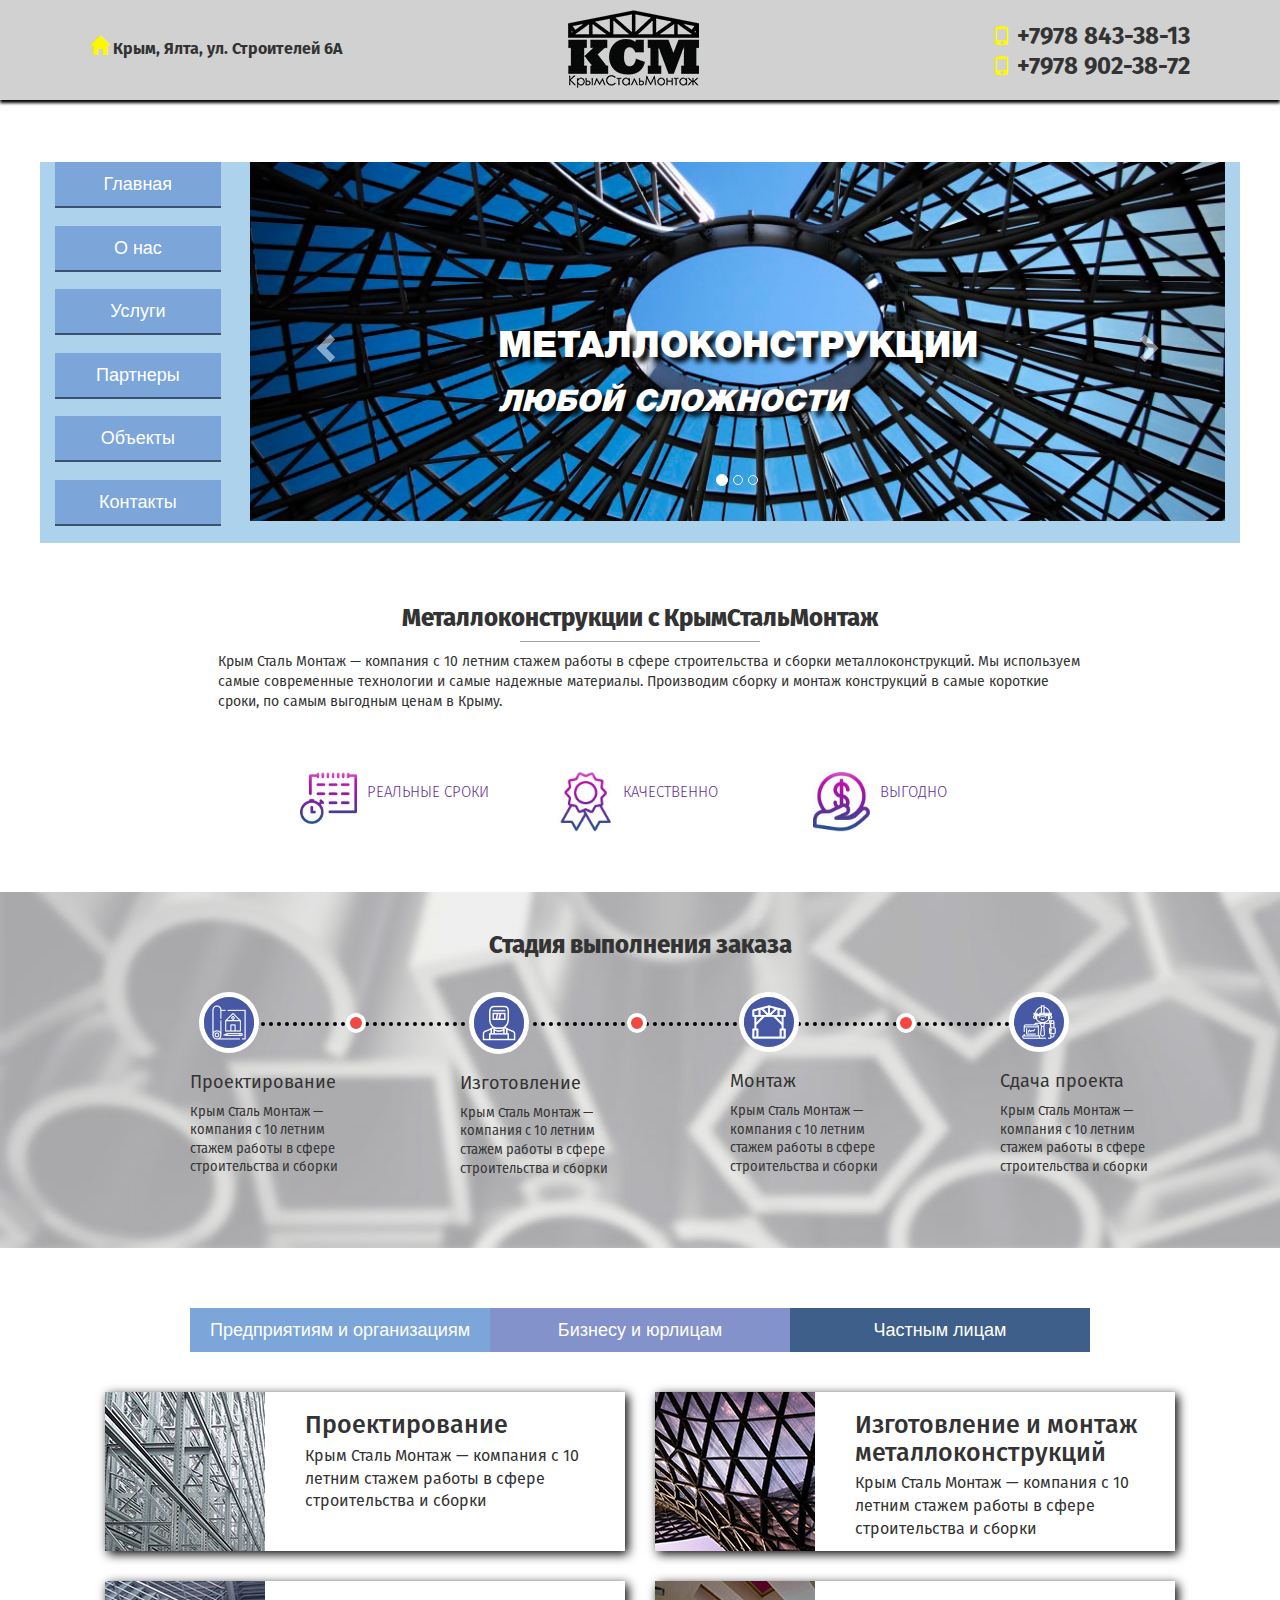
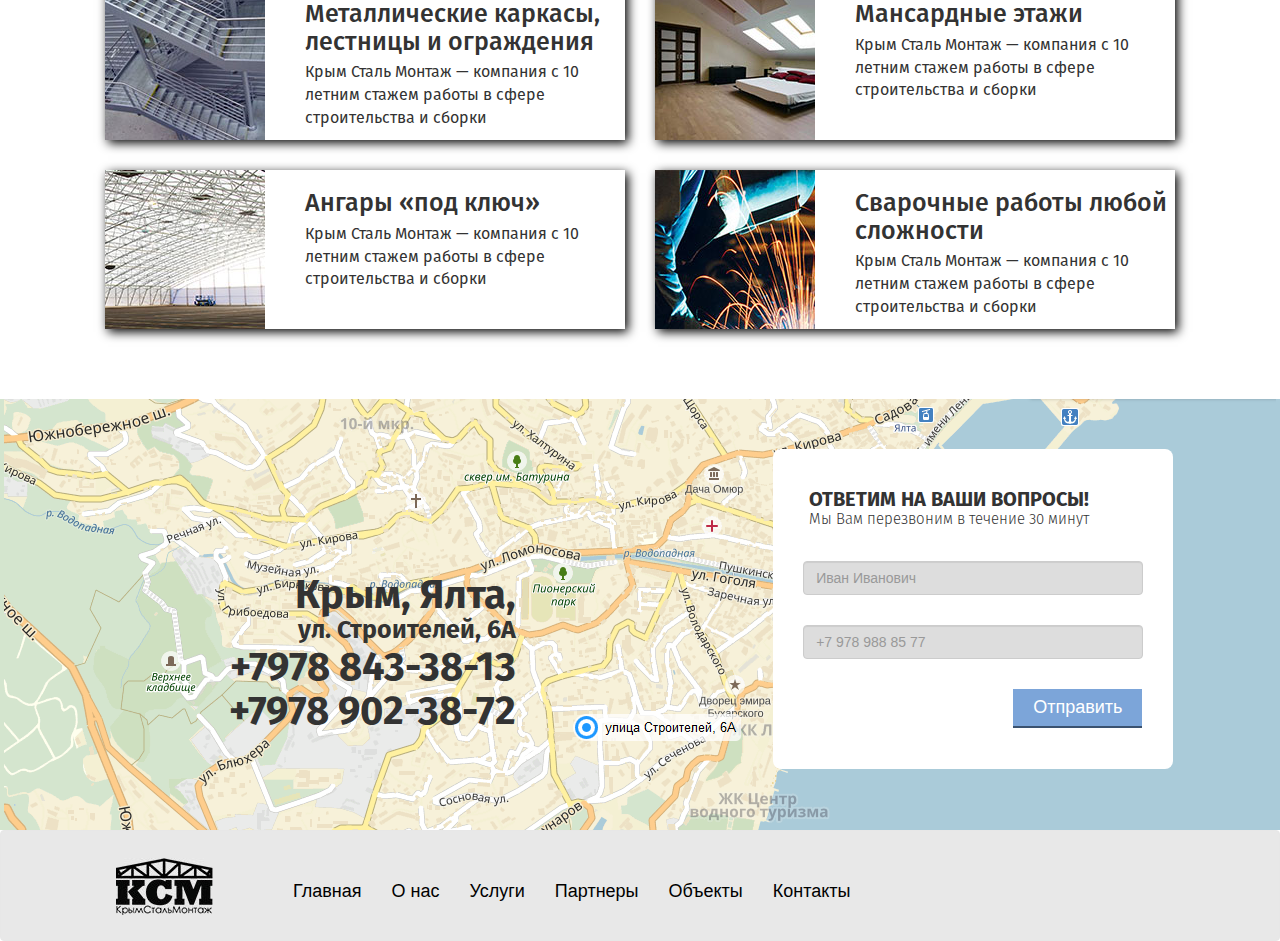
==== html/index.html @ b0d60394 "адаптировал все блоки до разрешения 500рх" ====
<!DOCTYPE html>
<html lang="en">
  <head>
    <meta charset="utf-8">
    <meta name="viewport" content="width=device-width">
    <meta http-equiv="X-UA-Compatible" content="IE=edge">
    <meta name="viewport" content="width=device-width, initial-scale=1">
    <!-- The above 3 meta tags *must* come first in the head; any other head content must come *after* these tags -->
    <title>Bootstrap 101 Template</title>

    <!-- Bootstrap -->
    <link href="css/bootstrap.min.css" rel="stylesheet">
    <link href="css/style.css" rel="stylesheet">

    <!-- HTML5 shim and Respond.js for IE8 support of HTML5 elements and media queries -->
    <!-- WARNING: Respond.js doesn't work if you view the page via file:// -->
    <!--[if lt IE 9]>
      <script src="https://oss.maxcdn.com/html5shiv/3.7.3/html5shiv.min.js"></script>
      <script src="https://oss.maxcdn.com/respond/1.4.2/respond.min.js"></script>
    <![endif]-->
  </head>
  <body>
    
     <header>
        <div class="header-left-hidden">
            <a href="#"><img src="img/header-logo.jpg" alt="logo"></a>
        </div>
        <div class="block header-left">
            <span class="glyphicon glyphicon-home"></span> Крым, Ялта, ул. Строителей 6А
        </div>
        <div class="block header-center">
            <a href="#"><img src="img/header-logo.jpg" alt="logo"></a>
        </div>
        <div class="block header-right">
            <span class="glyphicon glyphicon-phone"></span> +7978 843-38-13<br>
            <span class="glyphicon glyphicon-phone"></span> +7978 902-38-72
        </div>
        <div class="header-right-hidden">
            <span class="glyphicon glyphicon-home"></span> Крым, Ялта,<br>ул. Строителей 6А<br>
            <span class="glyphicon glyphicon-phone"></span> +7978 843-38-13<br>
            <span class="glyphicon glyphicon-phone"></span> +7978 902-38-72
        </div>       
     </header>
    
    <nav>
        <div class="container-fluid">
            <div class="row-fluid">
                <div class="col-xs-12 col-sm-12 col-md-2 col-lg-2 nav-left">
                    <ul>
                        <li><a href="#" class="btn btn-primary btn-lg active btn-block" role="button">Главная</a></li>
                        <li><a href="#" class="btn btn-primary btn-lg active btn-block" role="button">О нас</a></li>
                        <li><a href="#" class="btn btn-primary btn-lg active btn-block" role="button">Услуги</a></li>
                        <li><a href="#" class="btn btn-primary btn-lg active btn-block" role="button">Партнеры</a></li>
                        <li><a href="#" class="btn btn-primary btn-lg active btn-block" role="button">Объекты</a></li>
                        <li><a href="#" class="btn btn-primary btn-lg active btn-block" role="button">Контакты</a></li>
                    </ul>
                </div>
                <div class="col-xs-12 col-sm-12 col-md-10 col-lg-10 nav-right">
                    
<div id="testCarousel" class="carousel slide" data-ride="carousel">
	<!-- Индикаторы карусели -->
	<ol class="carousel-indicators">
		<!-- Перейти к слайду №0 с помощью соответствующего атрибута с индексом data-slide-to="0" -->
		<li data-target="#testCarousel" data-slide-to="0" class="active"></li>
		<!-- Перейти к слайду №1 с помощью соответствующего индекса data-slide-to="1" -->
		<li data-target="#testCarousel" data-slide-to="1"></li>
		<!-- Перейти к слайду №1 с помощью соответствующего индекса data-slide-to="2" -->
		<li data-target="#testCarousel" data-slide-to="2"></li>
	</ol>

	<!-- Слайды карусели -->
	<div class="carousel-inner">
		<!-- Слайд 1 -->
		<div class="item active">
			<img src="img/carousel-bootstrap-slide1.jpg" alt="...">
			<div class="carousel-caption">
				<h1>Металлоконструкции</h1>
				<h2>Любой сложности</h2>
			</div>
		</div>
		<!-- Слайд 2 -->
		<div class="item">
			<img src="img/carousel-bootstrap-slide2.jpg" alt="...">
			<div class="carousel-caption">
				<h1>Металлоконструкции</h1>
				<h2>Любой сложности</h2>
			</div>
		</div>
		<!-- Слайд 3 -->
		<div class="item">
			<img src="img/carousel-bootstrap-slide3.jpg" alt="...">
			<div class="carousel-caption">
				<h1>Металлоконструкции</h1>
				<h2>Любой сложности</h2>
			</div>
		</div>
	</div>

	<!-- Навигация карусели (следующий или предыдущий слайд) -->
	<!-- Кнопка, переход на предыдущий слайд с помощью атрибута data-slide="prev" -->
	<a class="left carousel-control" href="#testCarousel" role="button" data-slide="prev">
		<span class="glyphicon glyphicon-chevron-left"></span>
	</a>
	<!-- Кнопка, переход на следующий слайд с помощью атрибута data-slide="next" -->
	<a class="right carousel-control" href="#testCarousel" role="button" data-slide="next">
		<span class="glyphicon glyphicon-chevron-right"></span>
	</a>
</div>                    
                </div>
            </div>            
        </div>   
    </nav>
    <content-top>   
      <div class="container-fluid">
           <div class="row-fluid">
               <div class="col-xs-12 col-sm-12 col-md-12 col-lg-12 content-top-center">
                   <h3>Металлоконструкции с КрымСтальМонтаж</h3>
                   <div class="content-top-border"></div>
                   <p>Крым Сталь Монтаж  — компания с 10 летним стажем работы в сфере строительства и сборки металлоконструкций. Мы используем самые современные технологии и самые надежные материалы. Производим сборку и монтаж конструкций в самые короткие сроки, по самым выгодным ценам в Крыму.</p>                      
               </div>
           </div>
       </div>                      
    </content-top> 
    <content-center>
        <div class="container-fluid">
            <div class="row-fluid">
                <div class="col-xs-12 col-sm-4 col-md-4 col-lg-4 content-center-left imgs">
                    <img src="img/real.jpg" alt="реальные сроки">
                    <p>реальные сроки</p>
                </div>
                <div class="col-xs-12 col-sm-4 col-md-4 col-lg-4 content-center-center imgs">
                    <img src="img/kach.jpg" alt="качественно">
                    <p>качественно</p>
                </div>
                <div class="col-xs-12 col-sm-4 col-md-4 col-lg-4 content-center-right imgs">
                    <img src="img/vig.jpg" alt="выгодно">
                    <p>выгодно</p>
                </div>
            </div>
        </div>
    </content-center>    
    <content-bottom>
        <h3>Стадия выполнения заказа</h3> 
        <div class="ttt"><hr></div>
        <div class="round-red-1"></div>       
        <div class="round-red-2"></div>       
        <div class="round-red-3"></div>       
        <div class="container-fluid">
            <div class="row-fluid">
                <div class="col-xs-12 col-sm-3 col-md-3 col-lg-3 content-bottom-I btm-img">
                <img src="img/i.jpg" alt="i">
                <h4>Проектирование</h4>
                <p>Крым Сталь Монтаж  — компания с 10 летним стажем работы в сфере строительства и сборки </p>
                </div>
                <div class="col-xs-12 col-sm-3 col-md-3 col-lg-3 content-bottom-II btm-img">
                <img src="img/ii.jpg" alt="ii">
                <h4>Изготовление</h4>
                <p>Крым Сталь Монтаж  — компания с 10 летним стажем работы в сфере строительства и сборки </p>
                </div>
                <div class="col-xs-12 col-sm-3 col-md-3 col-lg-3 content-bottom-III btm-img">
                <img src="img/iii.jpg" alt="iii">
                <h4>Монтаж</h4>
                <p>Крым Сталь Монтаж  — компания с 10 летним стажем работы в сфере строительства и сборки </p>
                </div>
                <div class="col-xs-12 col-sm-3 col-md-3 col-lg-3 content-bottom-IV btm-img">
                <img src="img/iv.jpg" alt="iv">
                <h4>Сдача проекта</h4>
                <p>Крым Сталь Монтаж  — компания с 10 летним стажем работы в сфере строительства и сборки </p>
                </div>
            </div>
        </div>
    </content-bottom>   
    <footer-top>
        <div class="container-fluid">
            <div class="row-fluid">
                <div class="col-xs-12 col-sm-4 col-md-4 col-lg-4 footer-top-btn">
                   <a href="#" class="btn btn-primary btn-lg btn-block footer-top-i" role="button">Предприятиям и организациям</a>
                </div>
                <div class="col-xs-12 col-sm-4 col-md-4 col-lg-4 footer-top-btn">
                   <a href="#" class="btn btn-primary btn-lg btn-block footer-top-ii" role="button">Бизнесу и юрлицам</a>
                </div>
                <div class="col-xs-12 col-sm-4 col-md-4 col-lg-4 footer-top-btn">
                   <a href="#" class="btn btn-primary btn-lg btn-block footer-top-iii" role="button">Частным лицам</a>
                </div>
            </div>
        </div>        
    </footer-top>    
    <footer-center>
        <div class="container-fluid">
            <div class="row-fluid">
                <div class="col-xs-12 col-sm-12 col-md-6 col-lg-6 footer-center-right">
                    <div class="media">
                        <div class="media-left">
                            <a href="#">
                              <img class="media-object" src="img/media-1.jpg" alt="media-1">
                            </a>
                        </div>
                        <div class="media-body">
                            <h4 class="media-heading">Проектирование</h4>
                            <p>Крым Сталь Монтаж  — компания с 10 летним стажем работы в сфере строительства и сборки</p>
                        </div>
                   </div>
                    <div class="media">
                        <div class="media-left">
                            <a href="#">
                              <img class="media-object" src="img/media-2.jpg" alt="media-2">
                            </a>
                        </div>
                        <div class="media-body">
                            <h4 class="media-heading">Металлические каркасы, лестницы и ограждения</h4>
                            <p>Крым Сталь Монтаж  — компания с 10 летним стажем работы в сфере строительства и сборки </p>
                        </div>
                   </div>
                    <div class="media">
                        <div class="media-left">
                            <a href="#">
                              <img class="media-object" src="img/media-3.jpg" alt="media-3">
                            </a>
                        </div>
                        <div class="media-body">
                            <h4 class="media-heading">Ангары &laquo;под ключ&raquo;</h4>
                            <p>Крым Сталь Монтаж  — компания с 10 летним стажем работы в сфере строительства и сборки </p>
                        </div>
                   </div>                                      
                </div>                
                <div class="col-xs-12 col-sm-12 col-md-6 col-lg-6 footer-center-left">
                    <div class="media">
                        <div class="media-left">
                            <a href="#">
                              <img class="media-object" src="img/media-4.jpg" alt="media-4">
                            </a>
                        </div>
                        <div class="media-body">
                            <h4 class="media-heading">Изготовление и монтаж металлоконструкций</h4>
                            <p>Крым Сталь Монтаж  — компания с 10 летним стажем работы в сфере строительства и сборки </p>
                        </div>
                   </div>
                    <div class="media">
                        <div class="media-left">
                            <a href="#">
                              <img class="media-object" src="img/media-5.jpg" alt="media-5">
                            </a>
                        </div>
                        <div class="media-body">
                            <h4 class="media-heading">Мансардные этажи</h4>
                            <p>Крым Сталь Монтаж  — компания с 10 летним стажем работы в сфере строительства и сборки </p>
                        </div>
                   </div>
                    <div class="media">
                        <div class="media-left">
                            <a href="#">
                              <img class="media-object" src="img/media-6.jpg" alt="media-6">
                            </a>
                        </div>
                        <div class="media-body">
                            <h4 class="media-heading">Сварочные работы любой сложности</h4>
                            <p>Крым Сталь Монтаж  — компания с 10 летним стажем работы в сфере строительства и сборки </p>
                        </div>
                   </div>                                      
                </div> 
                </div>
            </div>
    </footer-center>  
    <footer-bottom>
        <div class="container-fluid">
            <div class="row-fluid">
                <div class="col-xs-12 col-sm-4 col-md-6 col-lg-6 footer-bottom-left">
                    <div class="contacts">
                        <h3>Крым, Ялта,</h3>
                        <h5>ул. Строителей, 6А</h5>
                        <h3>+7978 843-38-13</h3>
                        <h3>+7978 902-38-72</h3>
                    </div>
                </div>
                <div class="col-xs-12 col-sm-8 col-md-6 col-lg-6 footer-bottom-right">
                    <div class="mail">
                        <h4>Ответим на ваши вопросы!</h4>
                        <p>Мы Вам перезвоним в течение 30 минут</p>
                        <form>
                           <div class="form-group">
                               <input type="text" class="form-control" placeholder="Иван Иванович">
                           </div>
                           <div class="form-group">
                               <input type="tel" class="form-control" placeholder="+7 978 988 85 77">
                            </div>  
                            <button type="submit" class="btn btn-default">Отправить</button>
                        </form>
                    </div>
                </div>
            </div>
        </div>
    </footer-bottom> 
    <nav-bottom>     
        <nav class="navbar navbar-default">
  <div class="container-fluid">
    <!-- Brand and toggle get grouped for better mobile display -->
    <div class="navbar-header">
      <button type="button" class="navbar-toggle collapsed" data-toggle="collapse" data-target="#bs-example-navbar-collapse-1" aria-expanded="false">
        <span class="sr-only">Toggle navigation</span>
        <span class="icon-bar"></span>
        <span class="icon-bar"></span>
        <span class="icon-bar"></span>
      </button>
      <a class="navbar-brand" href="#"><img src="img/nav-logo-btm.jpg" alt="logo-bottom"></a>
    </div>
    <!-- Collect the nav links, forms, and other content for toggling -->
    <div class="collapse navbar-collapse" id="bs-example-navbar-collapse-1">
      <ul class="nav navbar-nav">
        <li><a href="#">Главная <span class="sr-only">(current)</span></a></li>
        <li><a href="#">О нас</a></li>
        <li><a href="#">Услуги</a></li>
        <li><a href="#">Партнеры</a></li>
        <li><a href="#">Объекты</a></li>
        <li><a href="#">Контакты</a></li>
      </ul>   
    </div><!-- /.navbar-collapse -->
  </div><!-- /.container-fluid -->
</nav>
        
        
        
    </nav-bottom>

    <!-- jQuery (necessary for Bootstrap's JavaScript plugins) -->
    <script src="https://ajax.googleapis.com/ajax/libs/jquery/1.12.4/jquery.min.js"></script>
    <!-- Include all compiled plugins (below), or include individual files as needed -->
    <script src="js/bootstrap.min.js"></script>
  </body>
</html>
---- html/css/style.css ----
@font-face {
    font-family: HelveticaNeue;
    src: url(../fonts/HelveticaNeue-Black.otf);
    font-weight: bold;
}

@font-face {
    font-family: HelveticaNeueCyr;
    src: url(../fonts/ofont.ru_HelveticaNeueCyr.ttf);
    font-weight: bold;
}

@font-face {
    font-family: FiraSans-Bold;
    src: url(../fonts/FiraSans-Bold.otf);
    font-weight: bold;
}

@font-face {
    font-family: ExtraBold;
    src: url(../fonts/FiraSans-ExtraBold.otf);
    font-weight: bold;
}

@font-face {
    font-family: Light;
    src: url(../fonts/FiraSans-Light.otf);
}

@font-face {
    font-family: Regular;
    src: url(../fonts/FiraSans-Regular.otf);
}

@font-face {
    font-family: FiraSans-Medium;
    src: url(../fonts/FiraSans-Medium.otf);
    font-weight: bold;
}

/*** header ***/
.header-left-hidden,
.header-right-hidden{
	display: none;
}

img{
	max-width: 100%;
	height: auto;
}

header{
    background: #d1d1d1;
    box-shadow: 0 3px 3px #000; 
    height: 100px;
    max-width: 1372px;
    min-width: 320px;
    margin: 0 auto;
}

.block{
    float:left;
    width:33%;    
}

.header-center{
	text-align:center;
}

.header-center img{
    margin-top: 10px;
}

.glyphicon-home:before {
    content: "\e021";
}

.glyphicon-phone:before {
    content: "\e145";   
}

.glyphicon-home:before,
.glyphicon-phone:before{
	font-size: 19px;
    color: #fdf701;
}

header-right {
    margin-top: 25px;
}

.header-left,
.header-right{
    font-family: FiraSans-Bold;
}

.header-left{
    font-size: 16px;
    padding-top: 35px;
    padding-left: 7%;
}

.header-right{
    font-size: 24px;
    margin-bottom: 0;
    line-height: 27px;
    text-align: right;
    padding-right: 6%;
    padding-top:20px;
}
/*** header ***/

/*** nav ***/
nav{
	background:#add2ec;
}

nav, content-top, content-center{
    max-width: 1200px;
    margin: 62px auto 0;
    display: block;
}

.nav-left{
    padding: 0;
}

.nav-left ul{
    list-style: none;
    padding: 0;   
}

.nav-left li{
    margin-bottom: 10%;
    width: 85%;
}

a.btn.btn-primary.btn-lg.active.btn-block {
    border-radius: 0;
    background: #7ca5d9;
    border: none;
    box-shadow: 0 2px 0px #3a5270;
}

a.btn.btn-primary.btn-lg.active.btn-block:hover {
    border-radius: 0;
    background: #4b84cc;
    text-shadow: 0px 3px 3px black;   
}

.col-lg-10.nav-right {
    padding: 0;
}

.nav-right h1, .nav-right h2{
    font-family: HelveticaNeueCyr;
    text-transform: uppercase;
    text-shadow: 5px 5px 5px black;  
}

.nav-right h2{
    font-style: italic;
    text-align:left;
    margin-left:9%;
}

.carousel-caption{
    top: 35%;
}
/*** nav ***/

/*** content-top ***/
.content-top-center h3{
   font-family: ExtraBold; 
   text-align: center;
   margin-top:0;
}

.content-top-center p{
   font-family: Regular; 
   text-align: left;
   margin:0 auto;
   padding-left:13%;
   padding-right:11%;
}

.content-top-border{
    border-bottom: 1px solid #a2a2a2;
    margin: 10px 450px;
}
/*** content-top ***/

/*** content-center ***/


.imgs img{
    float: left;
    margin-left:30px;
    margin-right:10px;
    width:25%;
}

.imgs p{
    font-family: Light;
    float: initial;
    text-transform: uppercase;
    color: #5f3296;
    font-size: 15px;
    margin-top:10px;
}

content-center{
    max-width: 800px;
    margin: 60px auto 0;
    display: block;
}
/*** content-center ***/

/*** content-bottom ***/
content-bottom{
    background-image:url(../img/cont-bg.jpg);
    max-width: 1372px;
    margin: 60px auto;
    display: block;
    position: relative; 
}

hr{
	padding: 0;
	border: none;
}
	
.ttt{
	position: absolute;
	top: 130px;
	width: 66%;
	margin-left:16%;
	border-top:4px dotted #000;
}

.round-red-1,
.round-red-2,
.round-red-3{
    background:#f24841;
    width: 20px;
    height: 20px;
    display: inline-block;
    border: 4px solid #fff;
    border-radius: 50%;
    position: absolute;
    top: 121px; 
}

.round-red-1{
    left: 27%;  
}

.round-red-2{
    left: 49%;  
}

.round-red-3{
    left: 70%;  
}

content-bottom .container-fluid{
    padding: 24px 100px 0;
}

content-bottom h3{
   font-family: ExtraBold; 
   text-align: center;
   padding-top: 40px;
}

.btm-img img {
    border: 5px solid #fff;
    border-radius: 50%;
    width:25%;
    margin-left:35%;
}

.btm-img h4{
    font-family: Regular;
    padding-left: 75px;
    padding-top: 10px;
}

.btm-img p{
    font-family: Regular;
    font-size:13px;
    padding-left: 75px;
    padding-bottom:60px;
}
/*** content-bottom ***/

/*** footer-top ***/
footer-top{
    max-width: 930px;
    margin: 50px auto 0;
    display: block;
}

.footer-top-btn{
    padding: 0;
}

.footer-top-btn a{
    font-size: 18px;
    border: none;
}

a.btn.btn-primary.btn-lg.btn-block.footer-top-i{
    background: #7ca5d9;
    border-radius: 0;
}

a.btn.btn-primary.btn-lg.btn-block.footer-top-ii{
    background: #8392cb;
    border-radius: 0;
}

a.btn.btn-primary.btn-lg.btn-block.footer-top-iii{
    background: #3e5f89;
    border-radius: 0;
}
/*** footer-top ***/

/*** footer-center ***/
footer-center{
    max-width: 1130px;
    margin: 40px auto 0;
    display: block;
}

.media{
    box-shadow: 3px 3px 10px #000;
    margin-bottom:30px;
}

.media img{
    max-width: none;
}

h4.media-heading {
    font-family: FiraSans-Medium;
    font-size:25px;
    margin-top:20px;
    margin-left:30px;
}

.media-body p{
    font-family: Regular;
    font-size:16px;
    margin-left:30px;
}
/*** footer-center ***/

/*** footer-bottom ***/
footer-bottom{
    max-width: 1372px;
    margin: 40px auto 0;
    background-image: url(../img/ialta.png);
    background-repeat: no-repeat;
    display: block;
    
    border-left:4px solid #d4e5ce;
    border-right:4px solid #aacbd9;
}

.footer-bottom-left{
    padding-top: 14%;
    padding-right:10%;
}

.footer-bottom-left h3,
.footer-bottom-left h5{
    font-family: FiraSans-Bold; 
    margin:0;
    text-align:right;
}

.footer-bottom-left h3{
    font-size:40px;
}

.footer-bottom-left h5{
    font-size:25px;
}

.mail{
    background: #fff;
    width: 400px;
    height: 320px;
    border-radius: 8px;
    margin-top:50px;
    margin-left:20%;
    margin-bottom:61px;
}

.mail h4{
    font-family: FiraSans-Bold;
    text-transform: uppercase;
    font-size:20px;
    padding-top:40px;
    padding-left: 36px;
    margin: 0;
    line-height:20px;
}

.mail p{
    font-family: Light;
    font-size:15px;
    padding-left: 36px;
}

form{
    padding-left: 30px;
}

.form-group{
    margin-top:30px;
    width:340px;
}

.form-control{
    background:#ddd;
}   

button.btn.btn-default{
    background:#7ca5d9;
    color:#fff;
    margin-top:15px;
    border-radius: 0;
    font-size: 18px;
    box-shadow: 0 2px 0px #3a5270;
    border: none;
    padding-left:20px;
    padding-right:20px;
    margin-left:210px;
}

button.btn.btn-default:hover{
    font-size: 18px;
    background: #4b84cc;
    text-shadow: 0px 3px 3px black; 
    color:#fff;
}
/*** footer-bottom ***/

/*** nav-bottom ***/
nav.navbar.navbar-default{
    max-width: 1372px;
    background: #e8e8e8;
    margin: 0 auto;
    display: block;
    height: 111px;   
}

.navbar-brand>img {
    display: block;
    margin-top: 12px;
    margin-left:100px;
}

ul.nav.navbar-nav a{
    color:#000;
    font-size: 18px;
}

ul.nav.navbar-nav a:hover{
    color:#337ab7;
    font-size: 18px;
}

.nav.navbar-nav{
    margin-top:35px;
    margin-left:50px;
}
/*** footer-bottom ***/

/* Large Devices, Wide Screens */
@media only screen and ( min-width: 992px) and (max-width:1200px){

.header-left{
    padding-left: 0;
}

.header-right{
    padding-right: 0;
}

.nav-left li{
    margin-bottom: 8%;
    width: 85%;
}

.content-top-center p{
   padding-left:5%;
   padding-right:5%;
}

.content-top-border{
    margin: 10px 275px;
}

content-bottom .container-fluid{
    padding: 24px 25px 0;
}

.btm-img img {
    margin-left:30%;
}

.btm-img h4{
    padding-left: 45px;
}

.btm-img p{
    padding-left: 45px;
}
	
.ttt{
	top: 125px;
	width: 67%;
	margin-left:15%;
}

.round-red-1,
.round-red-2,
.round-red-3{
    top: 116px; 
}

.round-red-1{
    left: 24%;  
}

.round-red-2{
    left: 47%;  
}

.round-red-3{
    left: 71%;  
}

.mail{
    margin-left:30px;
}

h4.media-heading {
    margin-left:10px;
}

.media-body p{
    margin-left:10px;
}

footer-bottom{
	border:0 none;
}
   
.footer-bottom-left{
    padding-top: 16%;
    padding-right:4%;
}

}
/* Medium Devices, Desktops */
@media only screen and (min-width: 768px) and (max-width: 991px) {

.header-left {
    padding-left: 0;
}

.header-right {
    padding-right: 0;
}
	
.nav-left li{
	display:inline-block;
    margin-bottom: 3%;
    margin-left:1%;
    margin-right:1%;
    width: 14%;
}

.nav-left li a{
	padding:8px;
}

.nav-left ul{
    margin: 0 auto;
}

.content-top-center p{
   padding-left:2%;
   padding-right:2%;
}

.content-top-border{
    margin: 10px 150px;
}

.imgs p{
    font-size: 14px;
    margin-top:12px;
}

content-bottom .container-fluid{
    padding: 24px 5px 0;
}

.btm-img img {
    width:33%;
    margin-left:30%;
}

.btm-img h4{
    padding-left: 10px;
}

.btm-img p{
    padding-left: 10px;
}
	
.ttt{
	top: 125px;
	width: 68%;
	margin-left:15%;
}

.round-red-1,
.round-red-2,
.round-red-3{
    top: 116px; 
}

.round-red-1{
    left: 23%;  
}

.round-red-2{
    left: 48%;  
}

.round-red-3{
    left: 73%;  
}

.footer-top-btn a{
	font-size:15px;
}

footer-bottom{
	border:0 none;
}

.footer-bottom-left{
    padding:150px 0 0;
}

.footer-bottom-left h3{
    font-size:25px;
}

.footer-bottom-left h5{
    font-size:20px;
}

.mail{
    margin-left:30px;
}

.navbar-brand>img {
    margin-left:0px;
}

.container-fluid>.navbar-collapse{
    margin-right: none;
}

ul.nav.navbar-nav li a{
    font-size: 16px;
}

}
/* Small Devices, Tablets */
@media only screen and (max-width: 767px) {

.block{
	display:none
}

.header-left-hidden,
.header-right-hidden{
	display: inline-block;
	font-family: FiraSans-Bold;
	vertical-align:middle;
	margin-top:5px;
	width:49%;
}

.header-left-hidden,
.header-right-hidden,
.glyphicon-home:before,
.glyphicon-phone:before{
	font-size: 16px;
}

.header-left-hidden{
	padding-left:5px;
}

.header-right-hidden{
	text-align:right;
}

nav,
content-top,
content-center,
content-bottom,
footer-top{
	margin-top:5%;
}

.nav-left li{
    margin-bottom: 3%;
    width: 70%;
    margin-left:15%;
    margin-right:15%;
}

.nav-right h1{
    font-size: 25px;
}

.nav-right h2{
    font-size: 20px;
    margin-top:0;
    margin-left:18%;
}

.carousel-caption{
    top: 20%;
}

.content-top-center p{
	padding:0;
}

.imgs img{
	width:40px;
	vertical-align:middle;
	margin-left:30%;
}

.imgs p{
	vertical-align:middle;
}

content-bottom{
	margin-bottom:0;

}

content-bottom h3{
	padding-top:5%;
	font-size:21px;
}

content-bottom .container-fluid{
    padding: 0 10px ;
    
}

.ttt,
.round-red-1,
.round-red-2,
.round-red-3{
    display: none; 
}

.btm-img img{
	margin-left:0;
	width:60px;
	margin-top:20px;
}

.btm-img h4{
	padding-left:11px;
	font-size: 20px;
}

.btm-img img,
.btm-img h4{
	display:inline;
}

.btm-img p {
    font-size: 15px;
    padding-bottom: 10px;
    margin-top:-20px;
}

h4.media-heading {
    font-size: 22px;
}

footer-bottom{
	border:0 none;
}

.footer-bottom-left{
	padding:0;
}

.footer-bottom-left h3,
.footer-bottom-left h5{
    font-size:25px;
    text-align:center;
}

.mail{
	margin:0 auto 24px;
	height:300px;
}

button.navbar-toggle.collapsed{
	margin-top: 35px;
	margin-right: 35px;
}

.navbar-brand>img {
    margin-left:0px;
}
	
}

/* Extra small Devices, Phones */
@media only screen and (max-width: 499px) {

.nav-right h1,
.nav-right h2{
    display:none;
}
	
}


.content-center-left,
.content-center-center,
.content-center-right,
.content-bottom-I,
.content-bottom-II,
.content-bottom-III,
.content-bottom-IV,
.content-top-center,
.nav-left,
.nav-right,
.footer-center-right,
.footer-center-left,
.footer-bottom-right,
.footer-bottom-left,
.media,
.block{
   /* outline: 1px solid #5461fa;   */
}
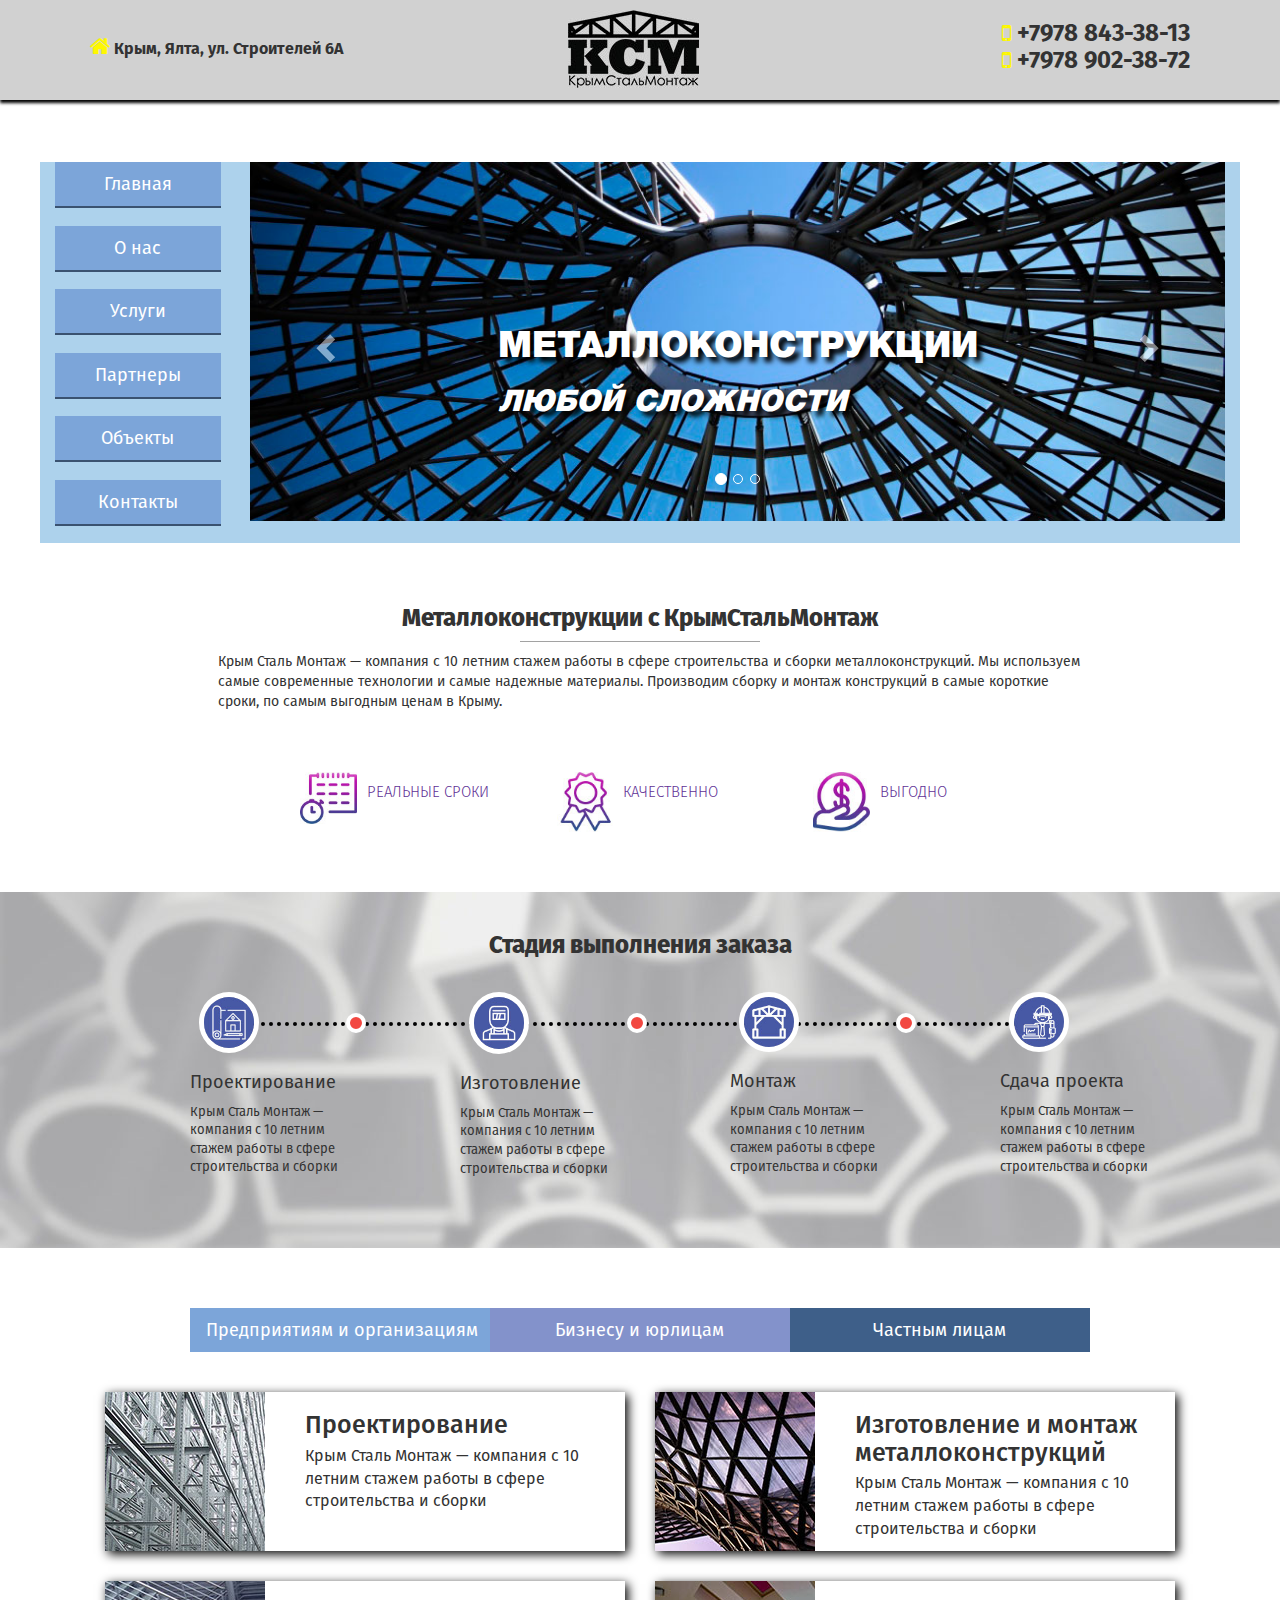
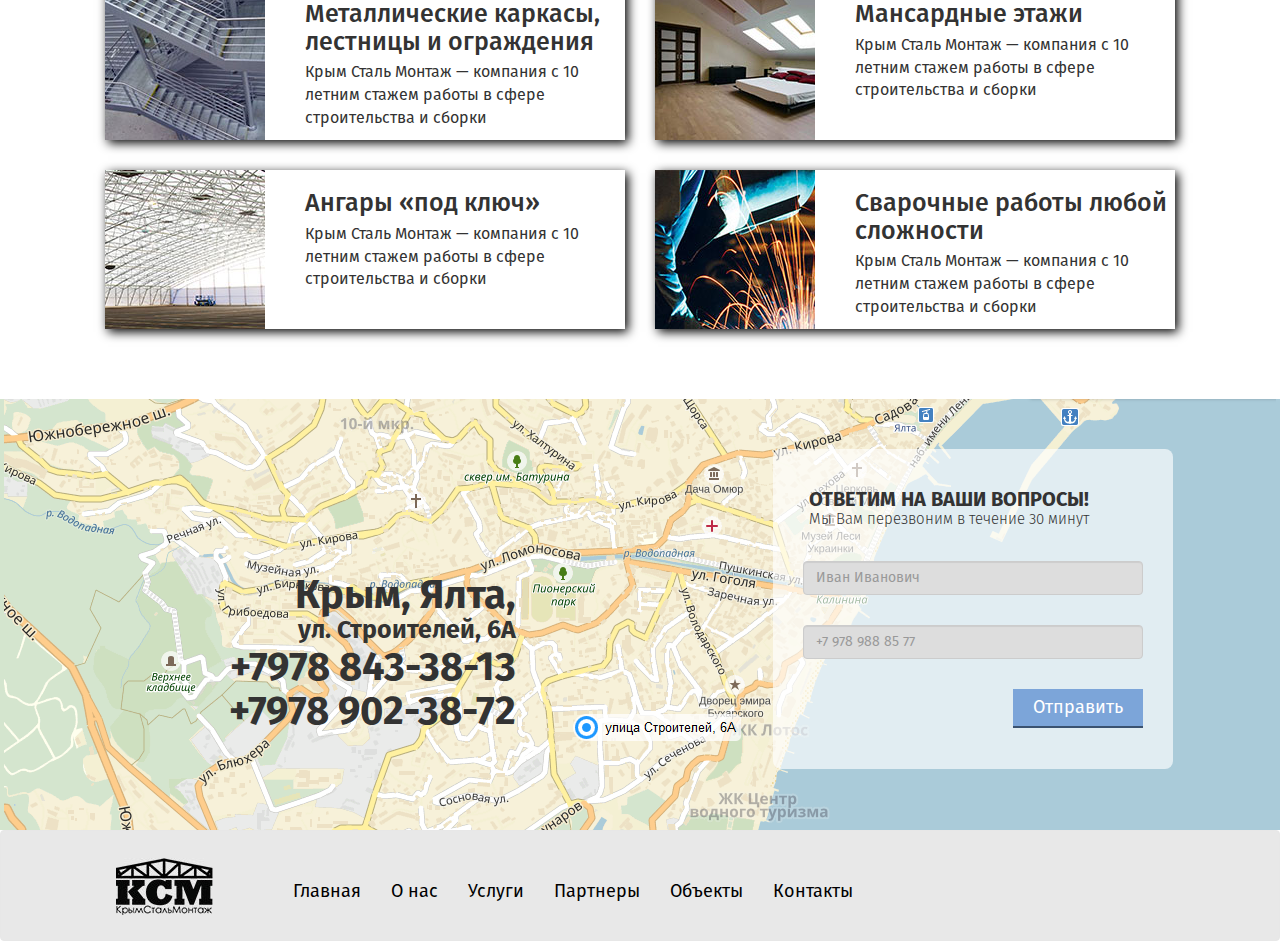
==== commit 8bcb06e9: "Добавил шрифты не из bootstrap, а из макета дизайнера, заменил и исправил font-face" ====
--- a/html/index.html
+++ b/html/index.html
@@ -10,6 +10,7 @@
 
     <!-- Bootstrap -->
     <link href="css/bootstrap.min.css" rel="stylesheet">
+    <link rel="stylesheet" href="./css/font-awesome.min.css">
     <link href="css/style.css" rel="stylesheet">
 
     <!-- HTML5 shim and Respond.js for IE8 support of HTML5 elements and media queries -->
@@ -26,19 +27,19 @@
             <a href="#"><img src="img/header-logo.jpg" alt="logo"></a>
         </div>
         <div class="block header-left">
-            <span class="glyphicon glyphicon-home"></span> Крым, Ялта, ул. Строителей 6А
+            <i class="fa fa-home" aria-hidden="true"></i> Крым, Ялта, ул. Строителей 6А
         </div>
         <div class="block header-center">
             <a href="#"><img src="img/header-logo.jpg" alt="logo"></a>
         </div>
         <div class="block header-right">
-            <span class="glyphicon glyphicon-phone"></span> +7978 843-38-13<br>
-            <span class="glyphicon glyphicon-phone"></span> +7978 902-38-72
+            <i class="fa fa-mobile" aria-hidden="true"></i> +7978 843-38-13<br>
+            <i class="fa fa-mobile" aria-hidden="true"></i> +7978 902-38-72
         </div>
         <div class="header-right-hidden">
-            <span class="glyphicon glyphicon-home"></span> Крым, Ялта,<br>ул. Строителей 6А<br>
-            <span class="glyphicon glyphicon-phone"></span> +7978 843-38-13<br>
-            <span class="glyphicon glyphicon-phone"></span> +7978 902-38-72
+            <i class="fa fa-home" aria-hidden="true"></i> Крым, Ялта,<br>ул. Строителей 6А<br>
+            <i class="fa fa-mobile" aria-hidden="true"></i> +7978 843-38-13<br>
+            <i class="fa fa-mobile" aria-hidden="true"></i> +7978 902-38-72
         </div>       
      </header>
     
--- a/html/css/style.css
+++ b/html/css/style.css
@@ -1,7 +1,31 @@
 @font-face {
-    font-family: HelveticaNeue;
-    src: url(../fonts/HelveticaNeue-Black.otf);
-    font-weight: bold;
+    font-family: FiraSans;
+    src: url(../fonts/FiraSans-Light.otf);
+    font-weight: 200;
+}
+
+@font-face {
+    font-family: FiraSans;
+    src: url(../fonts/FiraSans-Regular.otf);
+    font-weight: 400;
+}
+
+@font-face {
+    font-family: FiraSans;
+    src: url(../fonts/FiraSans-Medium.otf);
+    font-weight: 500;
+}
+
+@font-face {
+    font-family: FiraSans;
+    src: url(../fonts/FiraSans-Bold.otf);
+    font-weight: 700;
+}
+
+@font-face {
+    font-family: FiraSans;
+    src: url(../fonts/FiraSans-ExtraBold.otf);
+    font-weight: 800;
 }
 
 @font-face {
@@ -10,32 +34,8 @@
     font-weight: bold;
 }
 
-@font-face {
-    font-family: FiraSans-Bold;
-    src: url(../fonts/FiraSans-Bold.otf);
-    font-weight: bold;
-}
-
-@font-face {
-    font-family: ExtraBold;
-    src: url(../fonts/FiraSans-ExtraBold.otf);
-    font-weight: bold;
-}
-
-@font-face {
-    font-family: Light;
-    src: url(../fonts/FiraSans-Light.otf);
-}
-
-@font-face {
-    font-family: Regular;
-    src: url(../fonts/FiraSans-Regular.otf);
-}
-
-@font-face {
-    font-family: FiraSans-Medium;
-    src: url(../fonts/FiraSans-Medium.otf);
-    font-weight: bold;
+body{
+	font-family: FiraSans;
 }
 
 /*** header ***/
@@ -71,6 +71,8 @@
     margin-top: 10px;
 }
 
+/*
+
 .glyphicon-home:before {
     content: "\e021";
 }
@@ -79,19 +81,17 @@
     content: "\e145";   
 }
 
-.glyphicon-home:before,
-.glyphicon-phone:before{
-	font-size: 19px;
+*/
+
+.fa-home,
+.fa-mobile{
+	font-size: 22px;
     color: #fdf701;
-}
-
-header-right {
-    margin-top: 25px;
 }
 
 .header-left,
 .header-right{
-    font-family: FiraSans-Bold;
+    font-weight: 700;
 }
 
 .header-left{
@@ -102,7 +102,6 @@
 
 .header-right{
     font-size: 24px;
-    margin-bottom: 0;
     line-height: 27px;
     text-align: right;
     padding-right: 6%;
@@ -121,13 +120,13 @@
     display: block;
 }
 
-.nav-left{
+.nav-left,
+.nav-left ul{
     padding: 0;
 }
 
 .nav-left ul{
-    list-style: none;
-    padding: 0;   
+    list-style: none;  
 }
 
 .nav-left li{
@@ -140,26 +139,26 @@
     background: #7ca5d9;
     border: none;
     box-shadow: 0 2px 0px #3a5270;
+    transition: all .5s;
 }
 
 a.btn.btn-primary.btn-lg.active.btn-block:hover {
-    border-radius: 0;
     background: #4b84cc;
     text-shadow: 0px 3px 3px black;   
 }
 
 .col-lg-10.nav-right {
+    font-family: HelveticaNeueCyr;
     padding: 0;
 }
 
 .nav-right h1, .nav-right h2{
-    font-family: HelveticaNeueCyr;
     text-transform: uppercase;
     text-shadow: 5px 5px 5px black;  
 }
 
 .nav-right h2{
-    font-style: italic;
+    font-style:italic;
     text-align:left;
     margin-left:9%;
 }
@@ -171,13 +170,13 @@
 
 /*** content-top ***/
 .content-top-center h3{
-   font-family: ExtraBold; 
+   font-weight: 800;
    text-align: center;
    margin-top:0;
 }
 
 .content-top-center p{
-   font-family: Regular; 
+   font-weight: 400; 
    text-align: left;
    margin:0 auto;
    padding-left:13%;
@@ -191,7 +190,6 @@
 /*** content-top ***/
 
 /*** content-center ***/
-
 
 .imgs img{
     float: left;
@@ -201,8 +199,7 @@
 }
 
 .imgs p{
-    font-family: Light;
-    float: initial;
+    font-weight: 200;
     text-transform: uppercase;
     color: #5f3296;
     font-size: 15px;
@@ -212,7 +209,7 @@
 content-center{
     max-width: 800px;
     margin: 60px auto 0;
-    display: block;
+  /*  display: block; */
 }
 /*** content-center ***/
 
@@ -226,7 +223,7 @@
 }
 
 hr{
-	padding: 0;
+/*	padding: 0;  */
 	border: none;
 }
 	
@@ -244,7 +241,7 @@
     background:#f24841;
     width: 20px;
     height: 20px;
-    display: inline-block;
+ /*   display: inline-block;  */
     border: 4px solid #fff;
     border-radius: 50%;
     position: absolute;
@@ -268,7 +265,8 @@
 }
 
 content-bottom h3{
-   font-family: ExtraBold; 
+   font-family: FiraSans;
+   font-weight: 800; 
    text-align: center;
    padding-top: 40px;
 }
@@ -281,13 +279,15 @@
 }
 
 .btm-img h4{
-    font-family: Regular;
+    font-family: FiraSans;
+    font-weight: 400;
     padding-left: 75px;
     padding-top: 10px;
 }
 
 .btm-img p{
-    font-family: Regular;
+    font-family: FiraSans;
+    font-weight: 400;
     font-size:13px;
     padding-left: 75px;
     padding-bottom:60px;
@@ -343,14 +343,16 @@
 }
 
 h4.media-heading {
-    font-family: FiraSans-Medium;
+    font-family: FiraSans;
+    font-weight: 500;
     font-size:25px;
     margin-top:20px;
     margin-left:30px;
 }
 
 .media-body p{
-    font-family: Regular;
+    font-family: FiraSans;
+    font-weight: 400;
     font-size:16px;
     margin-left:30px;
 }
@@ -375,7 +377,8 @@
 
 .footer-bottom-left h3,
 .footer-bottom-left h5{
-    font-family: FiraSans-Bold; 
+    font-family: FiraSans;
+    font-weight: 700; 
     margin:0;
     text-align:right;
 }
@@ -389,7 +392,7 @@
 }
 
 .mail{
-    background: #fff;
+    background: rgba(255, 255, 255, 0.65);
     width: 400px;
     height: 320px;
     border-radius: 8px;
@@ -399,7 +402,8 @@
 }
 
 .mail h4{
-    font-family: FiraSans-Bold;
+    font-family: FiraSans;
+    font-weight: 700; 
     text-transform: uppercase;
     font-size:20px;
     padding-top:40px;
@@ -409,7 +413,8 @@
 }
 
 .mail p{
-    font-family: Light;
+    font-family: FiraSans;
+    font-weight: 200; 
     font-size:15px;
     padding-left: 36px;
 }
@@ -693,19 +698,23 @@
 }
 
 .header-left-hidden,
-.header-right-hidden{
-	display: inline-block;
-	font-family: FiraSans-Bold;
+.header-right-hidden{	
+	font-family: FiraSans;
+    font-weight: 700; 
+    display: inline-block;
 	vertical-align:middle;
 	margin-top:5px;
 	width:49%;
 }
 
 .header-left-hidden,
-.header-right-hidden,
-.glyphicon-home:before,
-.glyphicon-phone:before{
+.header-right-hidden{
 	font-size: 16px;
+}
+
+.fa-home,
+.fa-mobile{
+	font-size: 20px;
 }
 
 .header-left-hidden{
@@ -720,7 +729,9 @@
 content-top,
 content-center,
 content-bottom,
-footer-top{
+footer-top,
+footer-center,
+footer-bottom{
 	margin-top:5%;
 }
 
@@ -826,13 +837,32 @@
 	height:300px;
 }
 
-button.navbar-toggle.collapsed{
-	margin-top: 35px;
+button.navbar-toggle{
+	margin-top: 25px;
 	margin-right: 35px;
 }
 
 .navbar-brand>img {
     margin-left:0px;
+    margin-top: 0;
+}
+
+nav.navbar.navbar-default{
+    height: 90px;   
+}
+
+ul.nav.navbar-nav{
+	margin-left:-15px;
+	margin-top:20px;
+}
+
+ul.nav.navbar-nav a{
+	transition: all .5s;
+}
+
+
+ul.nav.navbar-nav a:hover{
+    background:#E8E8E8;
 }
 	
 }
@@ -843,6 +873,63 @@
 .nav-right h1,
 .nav-right h2{
     display:none;
+}
+
+img.media-object{
+	height:50%;
+}
+
+h4.media-heading,
+.media-body p{
+    margin-left:1%;
+}
+
+h4.media-heading{
+    font-size:16px; 
+}
+
+.media-body p{
+    font-size:14px; 
+}
+
+.footer-bottom-right{
+	padding:0;
+}
+
+.mail{
+    width: 290px;
+    height: 260px;
+    margin:30px auto 33px;
+}
+
+.mail h4{
+    font-size:18px;
+    padding-top:20px;
+}
+
+.mail p{
+    font-size:14px;
+}
+
+.mail h4,
+.mail p,
+form{
+    padding-left: 20px;
+}
+
+.form-group{
+    margin-top:20px;
+    width:250px;
+}
+
+button.btn.btn-default{
+    margin-top:8px;
+    margin-left:0;
+}
+
+button.btn.btn-default,
+button.btn.btn-default:hover{
+    font-size: 16px;
 }
 	
 }
@@ -863,6 +950,7 @@
 .footer-bottom-right,
 .footer-bottom-left,
 .media,
-.block{
-   /* outline: 1px solid #5461fa;   */
+.block,
+.navbar-brand>img{
+  /*  outline: 1px solid #5461fa;  */
 }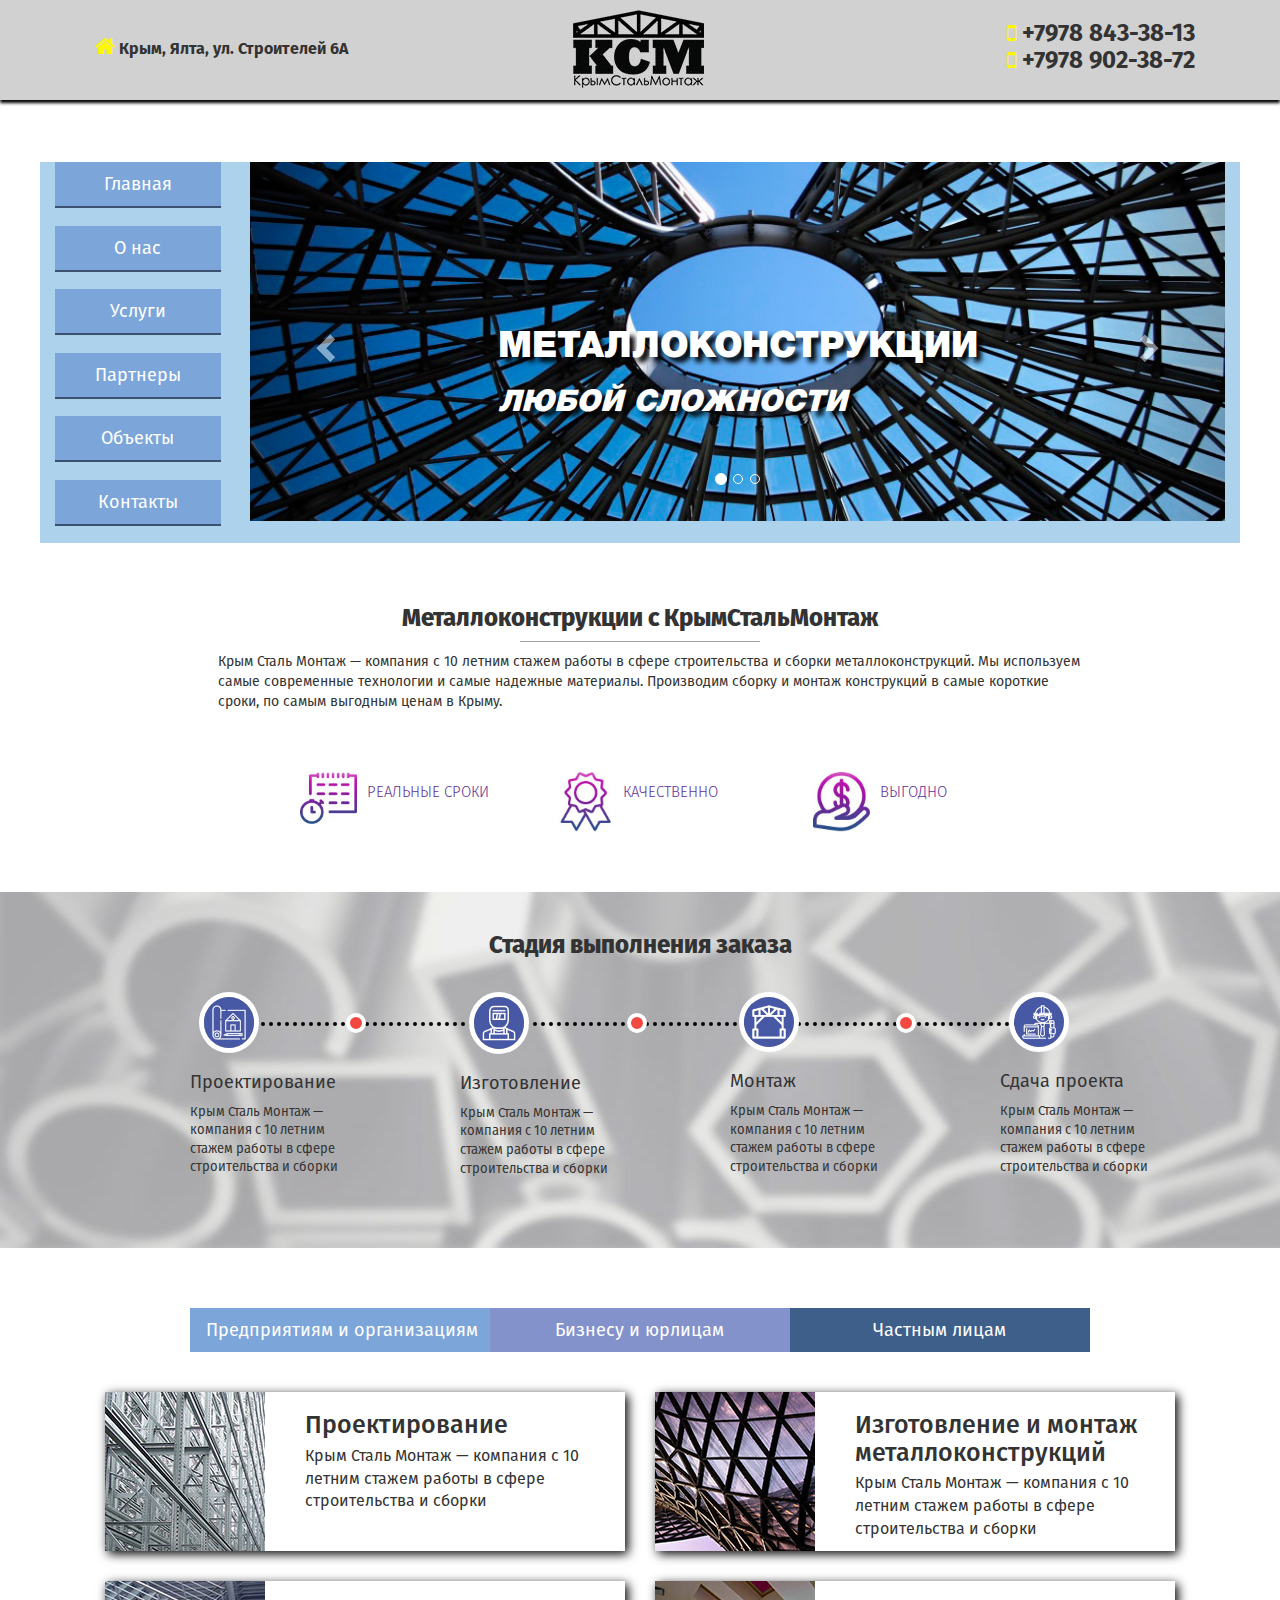
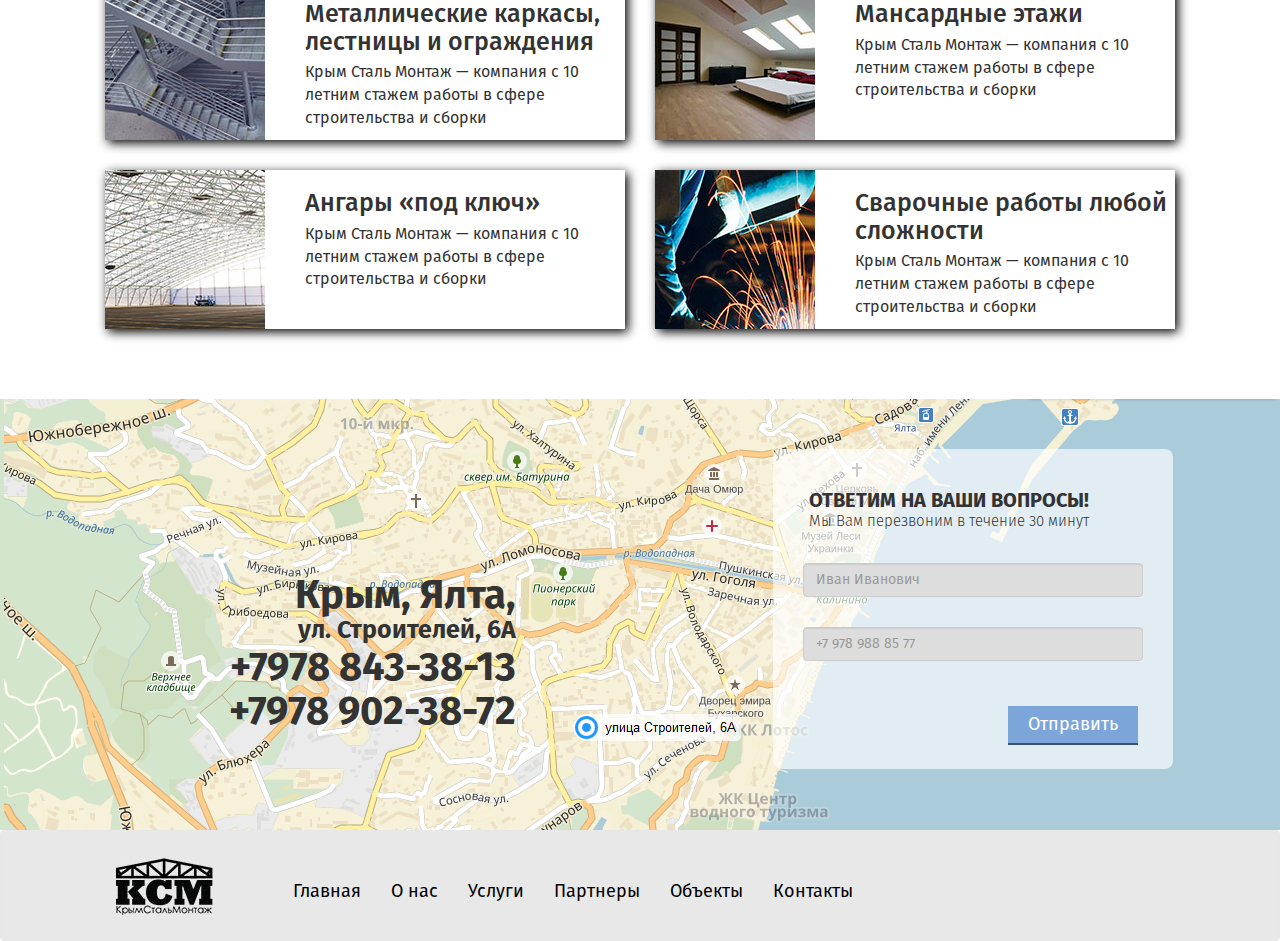
==== commit 2f94c351: "Переименовал файлы" ====
--- a/html/index.html
+++ b/html/index.html
@@ -6,7 +6,7 @@
     <meta http-equiv="X-UA-Compatible" content="IE=edge">
     <meta name="viewport" content="width=device-width, initial-scale=1">
     <!-- The above 3 meta tags *must* come first in the head; any other head content must come *after* these tags -->
-    <title>Bootstrap 101 Template</title>
+    <title>index</title>
 
     <!-- Bootstrap -->
     <link href="css/bootstrap.min.css" rel="stylesheet">
--- a/html/css/style.css
+++ b/html/css/style.css
@@ -18,6 +18,12 @@
 
 @font-face {
     font-family: FiraSans;
+    src: url(../fonts/FiraSans-SemiBold.otf);
+    font-weight: 600;
+}
+
+@font-face {
+    font-family: FiraSans;
     src: url(../fonts/FiraSans-Bold.otf);
     font-weight: 700;
 }
@@ -37,6 +43,8 @@
 body{
 	font-family: FiraSans;
 }
+
+/********************************************  FIRST PAGE  ****************************************************/
 
 /*** header ***/
 .header-left-hidden,
@@ -71,18 +79,6 @@
     margin-top: 10px;
 }
 
-/*
-
-.glyphicon-home:before {
-    content: "\e021";
-}
-
-.glyphicon-phone:before {
-    content: "\e145";   
-}
-
-*/
-
 .fa-home,
 .fa-mobile{
 	font-size: 22px;
@@ -98,6 +94,7 @@
     font-size: 16px;
     padding-top: 35px;
     padding-left: 7%;
+    margin-left:5px;
 }
 
 .header-right{
@@ -209,7 +206,6 @@
 content-center{
     max-width: 800px;
     margin: 60px auto 0;
-  /*  display: block; */
 }
 /*** content-center ***/
 
@@ -223,7 +219,6 @@
 }
 
 hr{
-/*	padding: 0;  */
 	border: none;
 }
 	
@@ -241,7 +236,6 @@
     background:#f24841;
     width: 20px;
     height: 20px;
- /*   display: inline-block;  */
     border: 4px solid #fff;
     border-radius: 50%;
     position: absolute;
@@ -265,7 +259,6 @@
 }
 
 content-bottom h3{
-   font-family: FiraSans;
    font-weight: 800; 
    text-align: center;
    padding-top: 40px;
@@ -278,18 +271,18 @@
     margin-left:35%;
 }
 
+.btm-img h4,
+.btm-img p{
+	font-weight: 400;
+    padding-left: 75px;
+}
+
 .btm-img h4{
-    font-family: FiraSans;
-    font-weight: 400;
-    padding-left: 75px;
     padding-top: 10px;
 }
 
 .btm-img p{
-    font-family: FiraSans;
-    font-weight: 400;
     font-size:13px;
-    padding-left: 75px;
     padding-bottom:60px;
 }
 /*** content-bottom ***/
@@ -306,23 +299,25 @@
 }
 
 .footer-top-btn a{
-    font-size: 18px;
     border: none;
+}
+
+a.btn.btn-primary.btn-lg.btn-block.footer-top-i,
+a.btn.btn-primary.btn-lg.btn-block.footer-top-ii,
+a.btn.btn-primary.btn-lg.btn-block.footer-top-iii{
+    border-radius: 0;	
 }
 
 a.btn.btn-primary.btn-lg.btn-block.footer-top-i{
     background: #7ca5d9;
-    border-radius: 0;
 }
 
 a.btn.btn-primary.btn-lg.btn-block.footer-top-ii{
     background: #8392cb;
-    border-radius: 0;
 }
 
 a.btn.btn-primary.btn-lg.btn-block.footer-top-iii{
     background: #3e5f89;
-    border-radius: 0;
 }
 /*** footer-top ***/
 
@@ -342,19 +337,20 @@
     max-width: none;
 }
 
+h4.media-heading,
+.media-body p{
+    margin-left:30px;	
+}
+
 h4.media-heading {
-    font-family: FiraSans;
     font-weight: 500;
     font-size:25px;
     margin-top:20px;
-    margin-left:30px;
 }
 
 .media-body p{
-    font-family: FiraSans;
     font-weight: 400;
     font-size:16px;
-    margin-left:30px;
 }
 /*** footer-center ***/
 
@@ -364,8 +360,7 @@
     margin: 40px auto 0;
     background-image: url(../img/ialta.png);
     background-repeat: no-repeat;
-    display: block;
-    
+    display: block;    
     border-left:4px solid #d4e5ce;
     border-right:4px solid #aacbd9;
 }
@@ -377,7 +372,6 @@
 
 .footer-bottom-left h3,
 .footer-bottom-left h5{
-    font-family: FiraSans;
     font-weight: 700; 
     margin:0;
     text-align:right;
@@ -396,27 +390,25 @@
     width: 400px;
     height: 320px;
     border-radius: 8px;
-    margin-top:50px;
-    margin-left:20%;
-    margin-bottom:61px;
+    margin: 50px 0 61px 20%;
+}
+
+.mail h4,
+.mail p{
+    padding-left: 36px;	
 }
 
 .mail h4{
-    font-family: FiraSans;
     font-weight: 700; 
     text-transform: uppercase;
     font-size:20px;
     padding-top:40px;
-    padding-left: 36px;
     margin: 0;
-    line-height:20px;
 }
 
 .mail p{
-    font-family: FiraSans;
     font-weight: 200; 
     font-size:15px;
-    padding-left: 36px;
 }
 
 form{
@@ -446,24 +438,22 @@
 }
 
 button.btn.btn-default:hover{
-    font-size: 18px;
     background: #4b84cc;
     text-shadow: 0px 3px 3px black; 
-    color:#fff;
+    color:#fff; 
 }
 /*** footer-bottom ***/
 
 /*** nav-bottom ***/
+
 nav.navbar.navbar-default{
     max-width: 1372px;
     background: #e8e8e8;
     margin: 0 auto;
-    display: block;
     height: 111px;   
 }
 
 .navbar-brand>img {
-    display: block;
     margin-top: 12px;
     margin-left:100px;
 }
@@ -475,7 +465,6 @@
 
 ul.nav.navbar-nav a:hover{
     color:#337ab7;
-    font-size: 18px;
 }
 
 .nav.navbar-nav{
@@ -517,10 +506,7 @@
     margin-left:30%;
 }
 
-.btm-img h4{
-    padding-left: 45px;
-}
-
+.btm-img h4,
 .btm-img p{
     padding-left: 45px;
 }
@@ -553,10 +539,7 @@
     margin-left:30px;
 }
 
-h4.media-heading {
-    margin-left:10px;
-}
-
+h4.media-heading,
 .media-body p{
     margin-left:10px;
 }
@@ -569,7 +552,6 @@
     padding-top: 16%;
     padding-right:4%;
 }
-
 }
 /* Medium Devices, Desktops */
 @media only screen and (min-width: 768px) and (max-width: 991px) {
@@ -584,9 +566,7 @@
 	
 .nav-left li{
 	display:inline-block;
-    margin-bottom: 3%;
-    margin-left:1%;
-    margin-right:1%;
+    margin:0 1% 3%;
     width: 14%;
 }
 
@@ -621,10 +601,7 @@
     margin-left:30%;
 }
 
-.btm-img h4{
-    padding-left: 10px;
-}
-
+.btm-img h4,
 .btm-img p{
     padding-left: 10px;
 }
@@ -658,7 +635,7 @@
 }
 
 footer-bottom{
-	border:0 none;
+	border:0 none;  
 }
 
 .footer-bottom-left{
@@ -681,14 +658,9 @@
     margin-left:0px;
 }
 
-.container-fluid>.navbar-collapse{
-    margin-right: none;
-}
-
 ul.nav.navbar-nav li a{
     font-size: 16px;
 }
-
 }
 /* Small Devices, Tablets */
 @media only screen and (max-width: 767px) {
@@ -699,7 +671,6 @@
 
 .header-left-hidden,
 .header-right-hidden{	
-	font-family: FiraSans;
     font-weight: 700; 
     display: inline-block;
 	vertical-align:middle;
@@ -736,10 +707,8 @@
 }
 
 .nav-left li{
-    margin-bottom: 3%;
     width: 70%;
-    margin-left:15%;
-    margin-right:15%;
+    margin: 0 15% 3%; 
 }
 
 .nav-right h1{
@@ -762,27 +731,15 @@
 
 .imgs img{
 	width:40px;
-	vertical-align:middle;
 	margin-left:30%;
 }
 
-.imgs p{
-	vertical-align:middle;
-}
-
-content-bottom{
-	margin-bottom:0;
-
-}
-
 content-bottom h3{
-	padding-top:5%;
 	font-size:21px;
 }
 
 content-bottom .container-fluid{
-    padding: 0 10px ;
-    
+    padding: 0 10px;    
 }
 
 .ttt,
@@ -843,8 +800,7 @@
 }
 
 .navbar-brand>img {
-    margin-left:0px;
-    margin-top: 0;
+    margin:0;
 }
 
 nav.navbar.navbar-default{
@@ -860,13 +816,10 @@
 	transition: all .5s;
 }
 
-
 ul.nav.navbar-nav a:hover{
     background:#E8E8E8;
-}
-	
-}
-
+}	
+}
 /* Extra small Devices, Phones */
 @media only screen and (max-width: 499px) {
 
@@ -930,27 +883,759 @@
 button.btn.btn-default,
 button.btn.btn-default:hover{
     font-size: 16px;
-}
-	
-}
-
-
-.content-center-left,
-.content-center-center,
-.content-center-right,
-.content-bottom-I,
-.content-bottom-II,
-.content-bottom-III,
-.content-bottom-IV,
-.content-top-center,
-.nav-left,
-.nav-right,
-.footer-center-right,
-.footer-center-left,
-.footer-bottom-right,
-.footer-bottom-left,
-.media,
-.block,
-.navbar-brand>img{
-  /*  outline: 1px solid #5461fa;  */
-}+}	
+}
+
+/********************************************  FIRST PAGE  ****************************************************/
+
+/********************************************  SECOND PAGE  ****************************************************/
+
+/*****  header-top-II  ****/
+
+header-top-II{
+	background-image:url(../img/welding-II.png);
+	max-width: 1366px;
+    margin: 0 auto;
+    display:block;
+    text-align: center;
+    color:#fff;
+}
+
+header-top-II div.container-fluid{
+	padding: 0 200px;
+}
+
+.header-top-II-center h1,
+.header-top-II-center h2{
+    font-weight: 800;   
+}
+
+.header-top-II-center h1{
+	text-transform: uppercase;
+    text-shadow: 3px 3px 3px black;
+    padding-top:124px;
+}
+
+.header-top-II-border{
+	border-top:1px solid #fff;
+	margin: 0 250px;
+}
+
+.header-top-II-center h2{
+	padding-bottom:130px;
+}
+/*****  header-top-II  ****/
+
+/*****  strip-II  ****/
+
+strip-II{
+	background: #526ea1;
+	max-width: 1372px;
+	display:block;
+	margin: 0 auto;
+}
+
+.strip-II-center{
+	line-height:113px;
+	text-align:center;
+	vertical-align:middle;
+	color:#fff;
+	font-size:20px;
+	font-weight: 700;
+}
+
+.strip-II-center a{
+	color:#01010a;
+	border-bottom:1px solid;
+}
+
+.fa-book{
+	font-size:45px;
+	padding-right:40px;
+}
+/*****  strip-II  ****/
+
+/*****  header-center-II  ****/
+
+header-center-II{	
+	max-width: 960px;
+	display:block;
+	margin: 0 auto;
+	font-size:21px;
+	font-weight:600;
+	text-align:center;  
+}
+
+.header-center-II-left,
+.header-center-II-center,
+.header-center-II-right{
+	height:320px;
+	width:33.3%; 
+}
+
+.blue{
+	background:#7ca5d9;
+	height:157px;
+	width:157px;
+	margin:55px auto 25px;
+	border: 1px solid #cdcdcd;
+	color:#fff;
+	font-weight:800;
+	line-height:157px;
+}
+
+.header-center-II-left>.blue{
+	font-size:76px;
+}
+
+.header-center-II-center>.blue{
+	font-size:108px;
+}
+
+.header-center-II-right>.blue{
+	font-size:89px;
+}
+/*****  header-center-II  ****/
+
+/*****  content-center-II  ****/
+
+content-center-II{
+	background-image:url(../img/cont-cent-II.png);
+	max-width: 1366px;
+    margin: 0 auto;
+    display:block;
+    color: #fff;
+    font-size:20px;
+}
+
+.content-center-II-left{
+	text-align:right;
+}
+
+.content-center-II-left img{
+	border-radius:50%;
+	margin-top:55px;
+	margin-bottom:71px;
+}
+
+.content-center-II-border{
+	border-top:1px solid #fff;
+	margin-right:70%;
+	padding-bottom:5px;
+}
+
+.content-center-II-right p{
+	font-weight:500;
+	font-style:italic;
+	padding-right:60px;
+	padding-top:90px;
+}
+
+.content-center-II-right span{
+	font-weight:700;
+    text-transform:uppercase;
+}
+/*****  content-center-II  ****/
+
+/*****  footer-top-II  ****/
+
+footer-top-II{
+	display:block;
+	margin: 0 auto;
+	max-width: 960px;
+}
+
+footer-top-II h2{
+	font-family: HelveticaNeueCyr;
+    font-weight: bold;
+	text-align:center;
+	text-transform:uppercase;
+	color:#2e4877;
+	margin-top:58px;
+}
+
+.award{
+	text-align:center;
+	margin:58px 0 50px;
+}
+/*****  footer-top-II  ****/
+
+/*****  footer-bottom-II  ****/
+
+footer-bottom-II{
+	background-image:url(../img/bg-footer-II.png);
+	max-width: 1366px;
+	display:block;
+	margin: 0 auto;
+    color: #fff;
+}
+
+footer-bottom-II div.container-fluid{
+	padding: 0 200px;
+}
+
+.footer-bottom-II-center{
+	text-align:center;
+}
+
+.footer-bottom-II-border{
+	border-top:1px solid #fff;
+}
+
+.footer-bottom-II-center h2{
+	font-family: HelveticaNeueCyr;
+    font-weight: bold;
+	text-transform:uppercase;
+	margin:65px 0;
+}
+
+.footer-bottom-II-center p{
+    font-weight: 500;
+    font-style:italic;
+    font-size:21px;
+    line-height:20px;
+    margin:20px 0;
+}
+
+.footer-bottom-II-center h3{
+    font-weight: 700;
+	text-transform:uppercase;
+	padding-bottom:143px;
+}
+
+/*****  footer-bottom-II  ****/
+
+/* Large Devices, Wide Screens */
+@media only screen and ( min-width: 992px) and (max-width:1200px){
+
+header-top-II div.container-fluid,
+footer-bottom-II div.container-fluid{
+	padding: 0;
+}
+}
+
+/* Medium Devices, Desktops */
+@media only screen and (min-width: 768px) and (max-width: 991px) {
+
+header-top-II div.container-fluid,
+footer-bottom-II div.container-fluid{
+	padding: 0;
+}
+
+.strip-II-center{
+	line-height:30px;
+	padding:30px;
+}
+
+.fa-book{
+	font-size:35px;
+	padding-right:20px;
+}
+
+.content-center-II-right p{
+	padding-right:30px;
+	padding-top:50px;
+}
+
+.content-center-II-border{
+	margin-right:40%;
+}
+
+footer-top-II h2{
+	margin-top:28px;
+}
+
+.award{
+	margin:28px 0;
+}
+
+.footer-bottom-II-center h2{
+	margin:65px 0 45px;
+}
+}
+
+/* Small Devices, Tablets */
+@media only screen and (max-width: 767px) {
+
+header-top-II div.container-fluid,
+footer-bottom-II div.container-fluid{
+	padding: 0;
+}
+
+.fa-book{
+	font-size:35px;
+	padding-right:20px;
+}
+
+.header-top-II-center h1{
+    padding-top:80px;
+}
+
+.header-top-II-border{
+	margin: 0 50px;
+}
+
+.strip-II-center{
+	font-size:18px;
+	line-height:25px;
+	padding:20px;
+}
+
+.header-center-II-left,
+.header-center-II-center,
+.header-center-II-right{
+	height:250px;
+	width:100%; 
+}
+
+.blue{
+	height:120px;
+	width:120px;
+	margin:35px auto 25px;
+	line-height:120px;
+}
+
+.header-center-II-left>.blue{
+	font-size:50px;
+}
+
+.header-center-II-center>.blue{
+	font-size:80px;
+}
+
+.header-center-II-right>.blue{
+	font-size:65px;
+}
+
+content-center-II{
+	background:#53555C;
+}
+
+.content-center-II-left,
+.content-center-II-right{
+	text-align:center;
+}
+
+.content-center-II-left img{
+	margin-top:25px;
+	margin-bottom:0;
+}
+
+.content-center-II-right p{
+	padding-top:10px;
+}
+
+.content-center-II-border{
+	margin-right:0;
+	padding-bottom:15px;
+}
+
+.content-center-II-right{
+	padding-bottom:25px;
+}
+
+.content-center-II-right p{
+    padding-right:0;
+}
+
+footer-top-II h2{
+	margin-top:25px;
+}
+
+.award{
+	margin-top:25px;
+	margin-bottom:15px;
+}
+
+.footer-bottom-II-center h3{
+	padding-bottom:60px;
+}
+}
+
+/* Extra small Devices, Phones */
+@media only screen and (max-width: 499px) {
+
+.header-top-II-center h1{
+	padding-top:40px
+}
+
+.header-top-II-center h2{
+	font-size:25px;
+	margin-top:10px;
+	padding-bottom:90px;
+}
+
+.footer-bottom-II-center h2{
+    margin:25px 0;
+}
+}
+
+/********************************************  SECOND PAGE  ****************************************************/
+
+/********************************************  THIRD PAGE  ****************************************************/
+
+/*********  content-top-III  ********/
+
+content-top-III{
+	max-width:1372px;
+	background:#e8e8e8;
+	display:block;
+	margin:70px auto 0;
+	padding:0 150px;
+}
+
+.content-top-III-icon{
+    width:33.3%;
+    text-align:center;
+    color:#2f3030;
+    font-weight: 700;
+    font-size:35px;
+    padding-top:74px;
+    line-height:35px;
+    padding-bottom:95px;
+}
+
+.content-top-III-icon span{
+    font-size:25px;
+}
+
+.blok-III{
+	color:#5f5f5f;
+	font-size:90px;
+	margin-bottom:25px;
+}
+/*********  content-top-III  ********/
+
+/*********  content-center-III  ********/
+
+content-center-III{
+    max-width: 1364px;
+    margin: 0 auto;
+    background-image: url(../img/ialta.png);
+    background-repeat:no-repeat;
+    display: block;    
+    height:431px;
+}
+/*********  content-center-III  ********/
+
+/*********  contact-III  ********/
+
+contact-III{
+    max-width: 850px;
+    margin: 0 auto;
+    display: block;    
+}
+
+.mail-III{
+    text-align:center;
+    padding-bottom:66px;    
+}
+
+.mail-III h4{
+    font-weight: 700; 
+    text-transform: uppercase;
+    font-size:20px;
+    padding-top:40px;
+    margin: 0;
+}
+
+.mail-III p{
+    font-weight: 200; 
+    font-style:italic;
+    font-size:15px;
+}
+
+/* .form-control{
+    background:#ddd;
+}   */
+
+.text-III{
+	width:725px;
+	height:40px;
+	margin-top:60px;
+} 
+
+.email-III,
+.tel-III{
+	width:325px;
+	height:40px;
+	margin-top:30px;
+} 
+
+.email-III{
+	float:left;
+}
+
+.tel-III{
+	float:right;
+	margin-right:35px;
+	margin-bottom:30px;
+}
+
+textarea.form-control{
+    width:725px;
+	height:190px;
+	color:#929292;	
+}
+
+.checkbox{
+	font-style:italic;
+	font-weight:200;
+	float:left;
+	margin-top:20px;
+}
+
+button.btn.btn-default{
+    margin-top:30px;
+    float:right;
+    margin-right:35px;
+}
+/*********  contact-III  ********/
+
+/* Large Devices, Wide Screens */
+@media only screen and ( min-width: 992px) and (max-width:1200px){
+
+content-top-III{
+	padding: 0;
+}
+}
+
+/* Medium Devices, Desktops */
+@media only screen and (min-width: 768px) and (max-width: 991px) {
+
+content-top-III{
+	padding: 0;
+}
+
+.content-top-III-icon{
+    font-size:25px;
+    line-height:25px;
+    padding:50px 15px;
+}
+
+.blok-III{
+	font-size:75px;
+}
+
+contact-III{
+    max-width: 650px;  
+}
+
+.text-III,
+textarea.form-control{
+	width:530px;
+} 
+
+.text-III{
+	margin-top:30px;
+} 
+
+.email-III,
+.tel-III{
+	width:250px;
+} 
+
+.tel-III,
+button.btn.btn-default{
+	margin-right:30px;
+}
+}
+
+/* Small Devices, Tablets */
+@media only screen and (max-width: 767px) {
+
+content-top-III{
+	padding: 0;
+	margin-top:30px;
+}
+
+.content-top-III-icon{
+	width:100%;
+    font-size:30px;
+    line-height:30px;
+    padding:50px 15px;
+}
+
+.mail-III{
+	padding: 0 0 35px;
+}
+
+contact-III{
+    max-width: 470px;  
+}
+
+form.form-III{
+    padding-right:30px;
+}
+
+.text-III,
+textarea.form-control,
+.email-III,
+.tel-III{
+	width:350px;
+} 
+
+.text-III{
+	margin-top:30px;
+} 
+
+.email-III,
+.tel-III{
+	float:none;	
+} 
+
+button.btn.btn-default{
+	margin: 20px 0 0;
+}
+}
+
+/* Extra small Devices, Phones */
+@media only screen and (max-width: 734px) {
+
+content-center-III{
+    max-width: 734px;
+    margin: 0 auto;
+    background-image: url(../img/ialta-III-767.png);  
+    height:308px;
+}
+}
+
+/* Extra small Devices, Phones */
+@media only screen and (max-width: 499px) {
+
+.content-top-III-icon{
+    font-size:25px;
+    padding:30px 15px;
+}
+
+.blok-III{
+	font-size:60px;
+}
+
+contact-III{
+    max-width: 290px;  
+}
+
+.text-III,
+textarea.form-control,
+.email-III,
+.tel-III{
+	width:220px;
+	margin-right:0px;
+} 
+
+textarea.form-control{
+	height:100px;
+}
+
+.text-III{
+	margin-top:30px;
+}  
+
+button.btn.btn-default{
+	margin:0;
+}
+
+.checkbox,
+button.btn.btn-default{
+	float:none;
+}
+}
+
+/********************************************  THIRD PAGE  ****************************************************/
+
+/********************************************  FOURTH PAGE VAR 1  ****************************************************/
+
+.content-top-center-IV h2{
+	text-transform:uppercase;
+	text-align:center;
+    font-weight:800;		
+}
+
+.btn.btn-default.btn-IV{
+	float:none;
+	margin:0;
+	width:100%;
+	text-transform:uppercase;
+	font-weight: 800;
+	font-size:28px;
+	padding-top:15px;
+	padding-bottom:10px;
+}
+
+/* Extra small Devices, Phones */
+@media only screen and (max-width: 499px) {
+
+.btn.btn-default.btn-IV{
+	font-size:18px;
+}	
+}
+
+/********************************************  FOURTH PAGE VAR 1  ****************************************************/
+
+/********************************************  FOURTH PAGE VAR 2  ****************************************************/
+
+.btn.btn-default.btn-IV-tp{
+	float:none;
+	margin:0;
+	width:100%;
+	text-transform:uppercase;
+	font-weight: 500;
+	font-size:22px;
+    line-height:26px;
+    height:70px;
+    box-shadow: 0 5px 10px #000;     
+}
+
+p.p-IV{
+	margin:20px 10px;
+	font-weight: 400;
+	font-size:14px;
+}
+
+.media-IV{
+	position:relative;
+	overflow:visible;
+	margin-bottom:84px;
+}
+
+.btn.btn-default.btn-IV-bttm{
+	float:none;
+    background:#db5e12;	
+	margin:0;
+	width:220px;
+	text-transform:uppercase;
+	font-weight: 700;
+	font-size:16px;
+    height:47px;
+    box-shadow: 0 5px 10px #000; 
+    position:absolute;
+    bottom:-38px;
+    right:0; 
+}
+
+.btn.btn-default.btn-IV-bttm:hover{
+    background: #eca749;
+    text-shadow: 0px 3px 3px black; 
+    color:#fff; 
+}
+
+/* Extra small Devices, Phones */
+@media only screen and (min-width: 768px) and (max-width: 991px) {
+
+.fot-bot-IV{
+	margin-top:0;
+}
+}	
+
+/* Extra small Devices, Phones */
+@media only screen and (max-width: 499px) {
+
+.btn.btn-default.btn-IV-tp{
+	font-size:18px;
+    line-height:21px;
+    height:60px;    
+}	
+}
+
+/********************************************  FOURTH PAGE VAR 2  ****************************************************/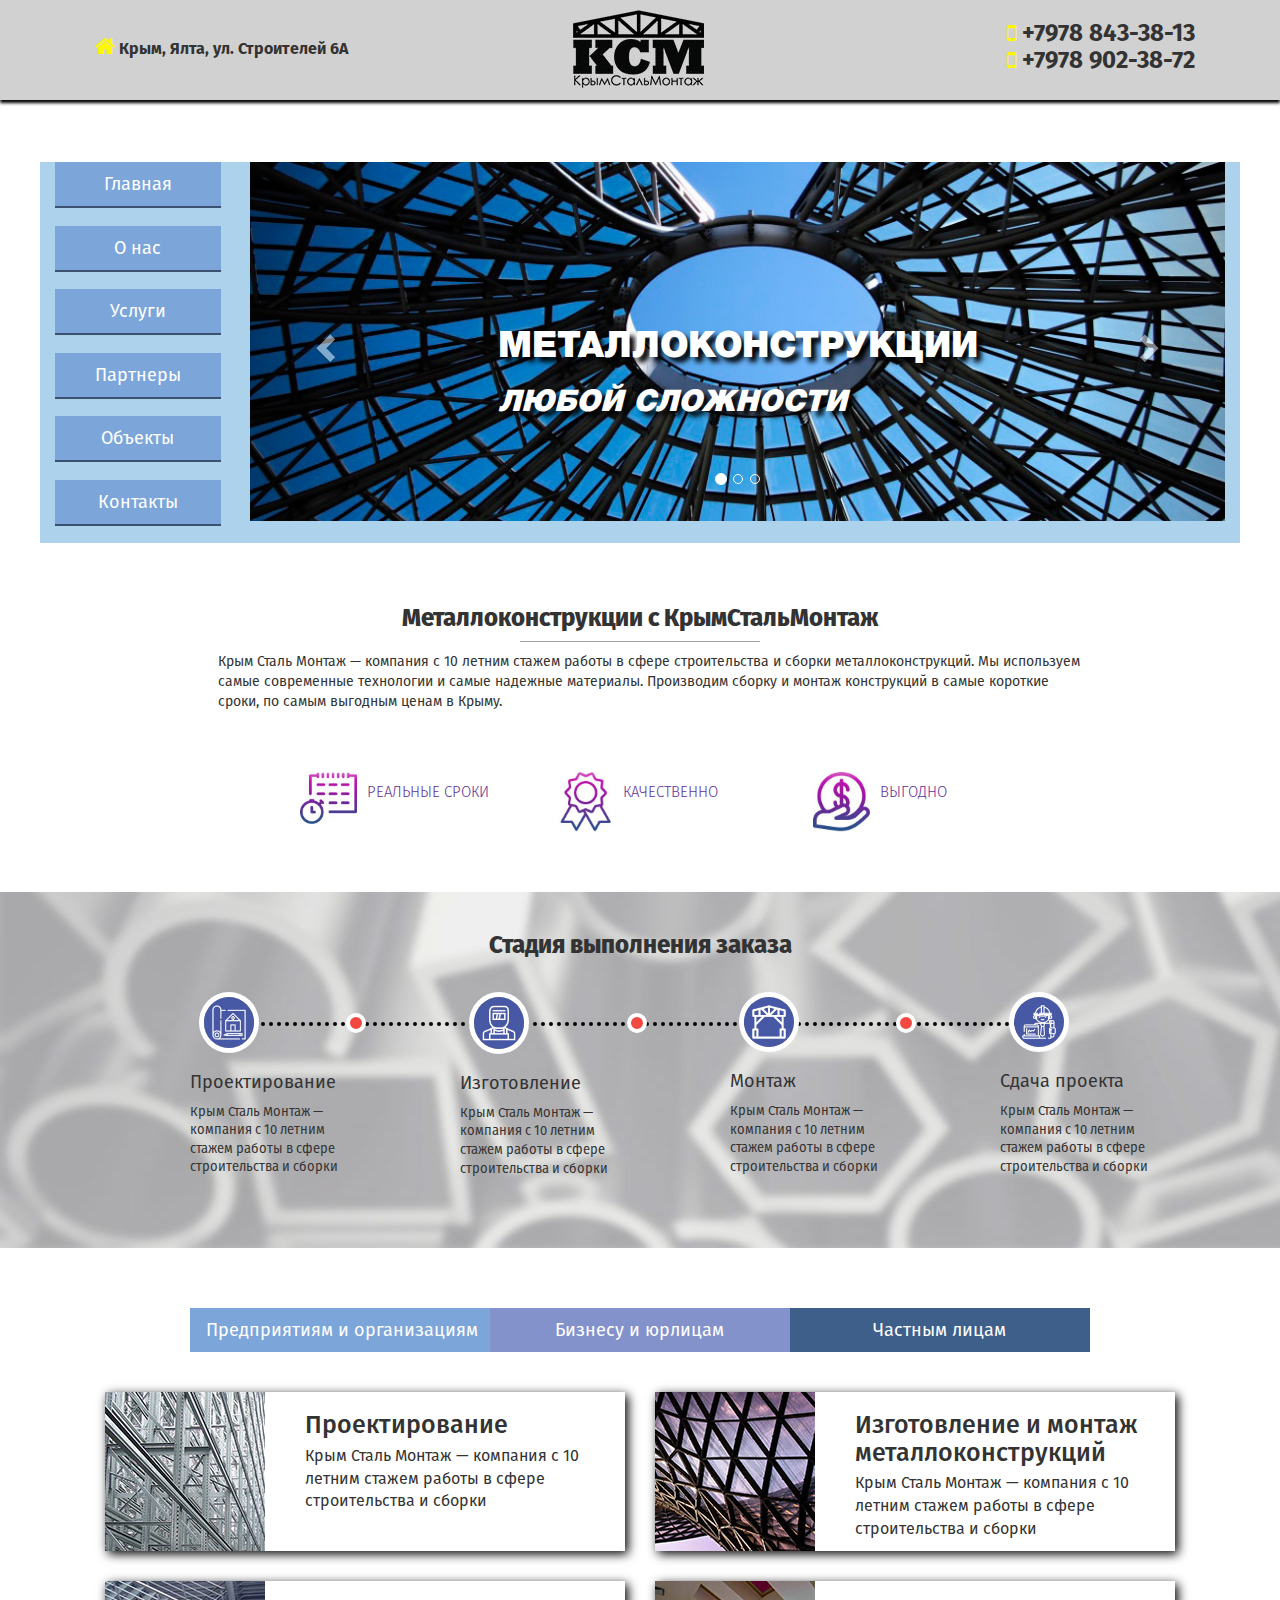
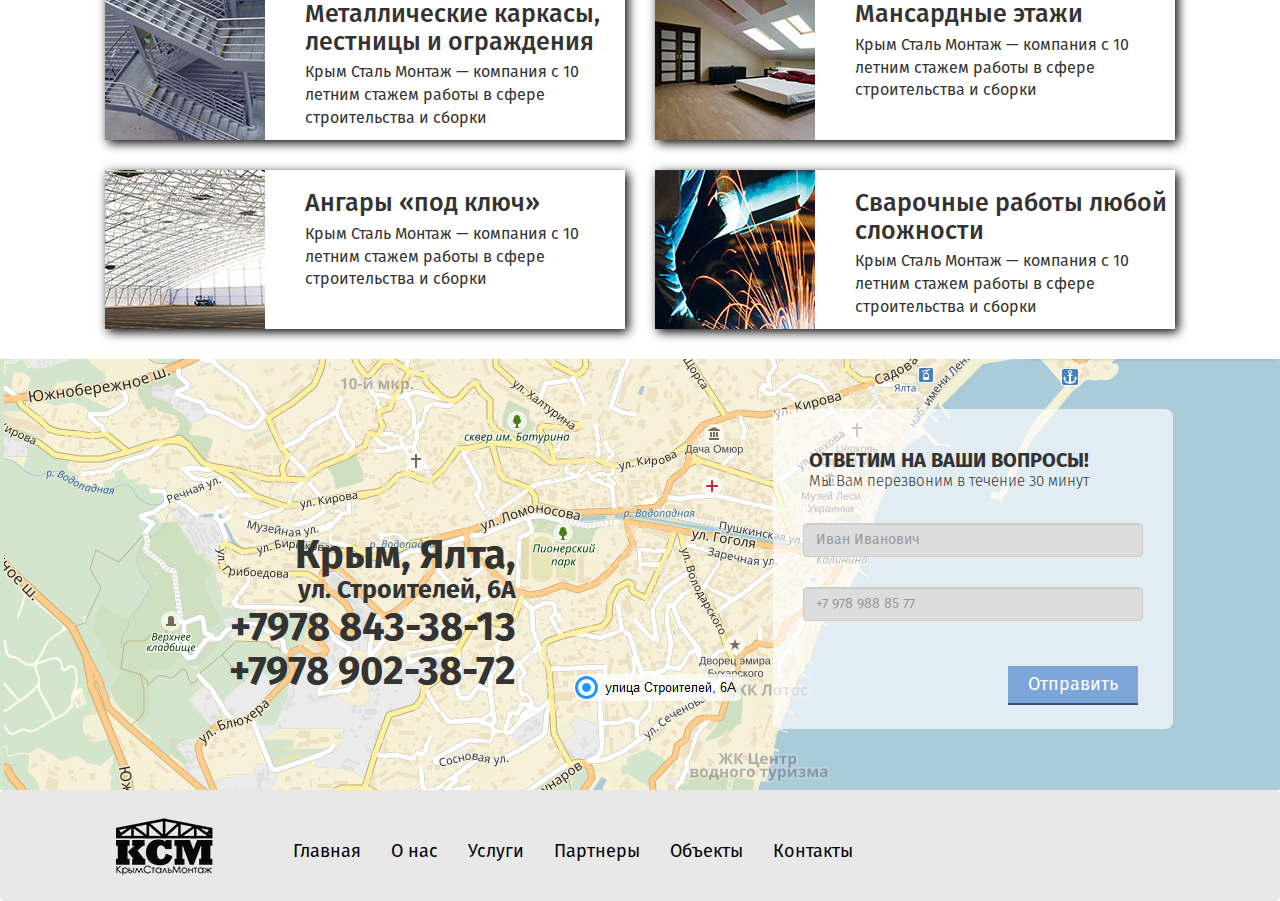
==== commit c95cb253: "Дал ответы на замечания" ====
--- a/html/index.html
+++ b/html/index.html
@@ -24,13 +24,13 @@
     
      <header>
         <div class="header-left-hidden">
-            <a href="#"><img src="img/header-logo.jpg" alt="logo"></a>
+            <a href="index.html"><img src="img/header-logo.jpg" alt="logo"></a>
         </div>
         <div class="block header-left">
             <i class="fa fa-home" aria-hidden="true"></i> Крым, Ялта, ул. Строителей 6А
         </div>
         <div class="block header-center">
-            <a href="#"><img src="img/header-logo.jpg" alt="logo"></a>
+            <a href="index.html"><img src="img/header-logo.jpg" alt="logo"></a>
         </div>
         <div class="block header-right">
             <i class="fa fa-mobile" aria-hidden="true"></i> +7978 843-38-13<br>
@@ -48,12 +48,12 @@
             <div class="row-fluid">
                 <div class="col-xs-12 col-sm-12 col-md-2 col-lg-2 nav-left">
                     <ul>
-                        <li><a href="#" class="btn btn-primary btn-lg active btn-block" role="button">Главная</a></li>
-                        <li><a href="#" class="btn btn-primary btn-lg active btn-block" role="button">О нас</a></li>
-                        <li><a href="#" class="btn btn-primary btn-lg active btn-block" role="button">Услуги</a></li>
-                        <li><a href="#" class="btn btn-primary btn-lg active btn-block" role="button">Партнеры</a></li>
-                        <li><a href="#" class="btn btn-primary btn-lg active btn-block" role="button">Объекты</a></li>
-                        <li><a href="#" class="btn btn-primary btn-lg active btn-block" role="button">Контакты</a></li>
+                        <li><a href="index.html" class="btn btn-primary btn-lg active btn-block" role="button">Главная</a></li>
+                        <li><a href="about.html" class="btn btn-primary btn-lg active btn-block" role="button">О нас</a></li>
+                        <li><a href="service.html" class="btn btn-primary btn-lg active btn-block" role="button">Услуги</a></li>
+                        <li><a href="partners.html" class="btn btn-primary btn-lg active btn-block" role="button">Партнеры</a></li>
+                        <li><a href="objects.html" class="btn btn-primary btn-lg active btn-block" role="button">Объекты</a></li>
+                        <li><a href="contact.html" class="btn btn-primary btn-lg active btn-block" role="button">Контакты</a></li>
                     </ul>
                 </div>
                 <div class="col-xs-12 col-sm-12 col-md-10 col-lg-10 nav-right">
@@ -171,25 +171,24 @@
             </div>
         </div>
     </content-bottom>   
-    <footer-top>
-        <div class="container-fluid">
-            <div class="row-fluid">
-                <div class="col-xs-12 col-sm-4 col-md-4 col-lg-4 footer-top-btn">
-                   <a href="#" class="btn btn-primary btn-lg btn-block footer-top-i" role="button">Предприятиям и организациям</a>
-                </div>
-                <div class="col-xs-12 col-sm-4 col-md-4 col-lg-4 footer-top-btn">
-                   <a href="#" class="btn btn-primary btn-lg btn-block footer-top-ii" role="button">Бизнесу и юрлицам</a>
-                </div>
-                <div class="col-xs-12 col-sm-4 col-md-4 col-lg-4 footer-top-btn">
-                   <a href="#" class="btn btn-primary btn-lg btn-block footer-top-iii" role="button">Частным лицам</a>
+    <media-top>
+        <div class="container-fluid">
+            <div class="row-fluid">
+                <div class="col-xs-12 col-sm-4 col-md-4 col-lg-4 media-top-btn">
+                   <a href="#" class="btn btn-primary btn-lg btn-block media-top-left" role="button">Предприятиям и организациям</a>
+                </div>
+                <div class="col-xs-12 col-sm-4 col-md-4 col-lg-4 media-top-btn">
+                   <a href="#" class="btn btn-primary btn-lg btn-block media-top-center" role="button">Бизнесу и юрлицам</a>
+                </div>
+                <div class="col-xs-12 col-sm-4 col-md-4 col-lg-4 media-top-btn">
+                   <a href="#" class="btn btn-primary btn-lg btn-block media-top-right" role="button">Частным лицам</a>
                 </div>
             </div>
         </div>        
-    </footer-top>    
-    <footer-center>
-        <div class="container-fluid">
-            <div class="row-fluid">
-                <div class="col-xs-12 col-sm-12 col-md-6 col-lg-6 footer-center-right">
+    </media-top>    
+    <media-center>
+        <div class="container-fluid">
+                <div class="col-xs-12 col-sm-12 col-md-6 col-lg-6">
                     <div class="media">
                         <div class="media-left">
                             <a href="#">
@@ -222,50 +221,50 @@
                             <h4 class="media-heading">Ангары &laquo;под ключ&raquo;</h4>
                             <p>Крым Сталь Монтаж  — компания с 10 летним стажем работы в сфере строительства и сборки </p>
                         </div>
+                   </div>  
+                                                       
+                </div>                
+                <div class="col-xs-12 col-sm-12 col-md-6 col-lg-6">                   
+                    <div class="media">
+                        <div class="media-left">
+                            <a href="#">
+                              <img class="media-object" src="img/media-4.jpg" alt="media-4">
+                            </a>
+                        </div>
+                        <div class="media-body">
+                            <h4 class="media-heading">Изготовление и монтаж металлоконструкций</h4>
+                            <p>Крым Сталь Монтаж  — компания с 10 летним стажем работы в сфере строительства и сборки </p>
+                        </div>
+                   </div>
+                    <div class="media">
+                        <div class="media-left">
+                            <a href="#">
+                              <img class="media-object" src="img/media-5.jpg" alt="media-5">
+                            </a>
+                        </div>
+                        <div class="media-body">
+                            <h4 class="media-heading">Мансардные этажи</h4>
+                            <p>Крым Сталь Монтаж  — компания с 10 летним стажем работы в сфере строительства и сборки </p>
+                        </div>
+                   </div>
+                    <div class="media">
+                        <div class="media-left">
+                            <a href="#">
+                              <img class="media-object" src="img/media-6.jpg" alt="media-6">
+                            </a>
+                        </div>
+                        <div class="media-body">
+                            <h4 class="media-heading">Сварочные работы любой сложности</h4>
+                            <p>Крым Сталь Монтаж  — компания с 10 летним стажем работы в сфере строительства и сборки </p>
+                        </div>
                    </div>                                      
-                </div>                
-                <div class="col-xs-12 col-sm-12 col-md-6 col-lg-6 footer-center-left">
-                    <div class="media">
-                        <div class="media-left">
-                            <a href="#">
-                              <img class="media-object" src="img/media-4.jpg" alt="media-4">
-                            </a>
-                        </div>
-                        <div class="media-body">
-                            <h4 class="media-heading">Изготовление и монтаж металлоконструкций</h4>
-                            <p>Крым Сталь Монтаж  — компания с 10 летним стажем работы в сфере строительства и сборки </p>
-                        </div>
-                   </div>
-                    <div class="media">
-                        <div class="media-left">
-                            <a href="#">
-                              <img class="media-object" src="img/media-5.jpg" alt="media-5">
-                            </a>
-                        </div>
-                        <div class="media-body">
-                            <h4 class="media-heading">Мансардные этажи</h4>
-                            <p>Крым Сталь Монтаж  — компания с 10 летним стажем работы в сфере строительства и сборки </p>
-                        </div>
-                   </div>
-                    <div class="media">
-                        <div class="media-left">
-                            <a href="#">
-                              <img class="media-object" src="img/media-6.jpg" alt="media-6">
-                            </a>
-                        </div>
-                        <div class="media-body">
-                            <h4 class="media-heading">Сварочные работы любой сложности</h4>
-                            <p>Крым Сталь Монтаж  — компания с 10 летним стажем работы в сфере строительства и сборки </p>
-                        </div>
-                   </div>                                      
-                </div> 
-                </div>
-            </div>
-    </footer-center>  
-    <footer-bottom>
-        <div class="container-fluid">
-            <div class="row-fluid">
-                <div class="col-xs-12 col-sm-4 col-md-6 col-lg-6 footer-bottom-left">
+                </div>     
+            </div>
+    </media-center>  
+    <index-contacts>
+        <div class="container-fluid">
+            <div class="row-fluid">
+                <div class="col-xs-12 col-sm-4 col-md-6 col-lg-6 index-contacts-left">
                     <div class="contacts">
                         <h3>Крым, Ялта,</h3>
                         <h5>ул. Строителей, 6А</h5>
@@ -273,7 +272,7 @@
                         <h3>+7978 902-38-72</h3>
                     </div>
                 </div>
-                <div class="col-xs-12 col-sm-8 col-md-6 col-lg-6 footer-bottom-right">
+                <div class="col-xs-12 col-sm-8 col-md-6 col-lg-6 index-contacts-right">
                     <div class="mail">
                         <h4>Ответим на ваши вопросы!</h4>
                         <p>Мы Вам перезвоним в течение 30 минут</p>
@@ -290,7 +289,7 @@
                 </div>
             </div>
         </div>
-    </footer-bottom> 
+    </index-contacts> 
     <nav-bottom>     
         <nav class="navbar navbar-default">
   <div class="container-fluid">
@@ -302,17 +301,17 @@
         <span class="icon-bar"></span>
         <span class="icon-bar"></span>
       </button>
-      <a class="navbar-brand" href="#"><img src="img/nav-logo-btm.jpg" alt="logo-bottom"></a>
+      <a class="navbar-brand" href="index.html"><img src="img/nav-logo-btm.jpg" alt="logo-bottom"></a>
     </div>
     <!-- Collect the nav links, forms, and other content for toggling -->
     <div class="collapse navbar-collapse" id="bs-example-navbar-collapse-1">
       <ul class="nav navbar-nav">
-        <li><a href="#">Главная <span class="sr-only">(current)</span></a></li>
-        <li><a href="#">О нас</a></li>
-        <li><a href="#">Услуги</a></li>
-        <li><a href="#">Партнеры</a></li>
-        <li><a href="#">Объекты</a></li>
-        <li><a href="#">Контакты</a></li>
+        <li><a href="index.html">Главная <span class="sr-only">(current)</span></a></li>
+        <li><a href="about.html">О нас</a></li>
+        <li><a href="service.html">Услуги</a></li>
+        <li><a href="partners.html">Партнеры</a></li>
+        <li><a href="objects.html">Объекты</a></li>
+        <li><a href="contact.html">Контакты</a></li>
       </ul>   
     </div><!-- /.navbar-collapse -->
   </div><!-- /.container-fluid -->
--- a/html/css/style.css
+++ b/html/css/style.css
@@ -44,7 +44,7 @@
 	font-family: FiraSans;
 }
 
-/********************************************  FIRST PAGE  ****************************************************/
+/********************************************  index PAGE  ****************************************************/
 
 /*** header ***/
 .header-left-hidden,
@@ -287,42 +287,43 @@
 }
 /*** content-bottom ***/
 
-/*** footer-top ***/
-footer-top{
+/*** media-top ***/
+
+media-top{
     max-width: 930px;
     margin: 50px auto 0;
     display: block;
 }
 
-.footer-top-btn{
+.media-top-btn{
     padding: 0;
 }
 
-.footer-top-btn a{
+.media-top-btn a{
     border: none;
 }
 
-a.btn.btn-primary.btn-lg.btn-block.footer-top-i,
-a.btn.btn-primary.btn-lg.btn-block.footer-top-ii,
-a.btn.btn-primary.btn-lg.btn-block.footer-top-iii{
+a.btn.btn-primary.btn-lg.btn-block.media-top-left,
+a.btn.btn-primary.btn-lg.btn-block.media-top-center,
+a.btn.btn-primary.btn-lg.btn-block.media-top-right{
     border-radius: 0;	
 }
 
-a.btn.btn-primary.btn-lg.btn-block.footer-top-i{
+a.btn.btn-primary.btn-lg.btn-block.media-top-left{
     background: #7ca5d9;
 }
 
-a.btn.btn-primary.btn-lg.btn-block.footer-top-ii{
+a.btn.btn-primary.btn-lg.btn-block.media-top-center{
     background: #8392cb;
 }
 
-a.btn.btn-primary.btn-lg.btn-block.footer-top-iii{
+a.btn.btn-primary.btn-lg.btn-block.media-top-right{
     background: #3e5f89;
 }
-/*** footer-top ***/
-
-/*** footer-center ***/
-footer-center{
+/*** media-top ***/
+
+/*** media-center ***/
+media-center{
     max-width: 1130px;
     margin: 40px auto 0;
     display: block;
@@ -352,10 +353,10 @@
     font-weight: 400;
     font-size:16px;
 }
-/*** footer-center ***/
-
-/*** footer-bottom ***/
-footer-bottom{
+/*** media-center ***/
+
+/*** index-contacts ***/
+index-contacts{
     max-width: 1372px;
     margin: 40px auto 0;
     background-image: url(../img/ialta.png);
@@ -365,23 +366,23 @@
     border-right:4px solid #aacbd9;
 }
 
-.footer-bottom-left{
+.index-contacts-left{
     padding-top: 14%;
     padding-right:10%;
 }
 
-.footer-bottom-left h3,
-.footer-bottom-left h5{
+.index-contacts-left h3,
+.index-contacts-left h5{
     font-weight: 700; 
     margin:0;
     text-align:right;
 }
 
-.footer-bottom-left h3{
+.index-contacts-left h3{
     font-size:40px;
 }
 
-.footer-bottom-left h5{
+.index-contacts-left h5{
     font-size:25px;
 }
 
@@ -471,7 +472,7 @@
     margin-top:35px;
     margin-left:50px;
 }
-/*** footer-bottom ***/
+/*** nav-bottom ***/
 
 /* Large Devices, Wide Screens */
 @media only screen and ( min-width: 992px) and (max-width:1200px){
@@ -544,11 +545,11 @@
     margin-left:10px;
 }
 
-footer-bottom{
+index-contacts{
 	border:0 none;
 }
    
-.footer-bottom-left{
+.index-contacts-left{
     padding-top: 16%;
     padding-right:4%;
 }
@@ -630,23 +631,23 @@
     left: 73%;  
 }
 
-.footer-top-btn a{
+.media-top-btn a{
 	font-size:15px;
 }
 
-footer-bottom{
+index-contacts{
 	border:0 none;  
 }
 
-.footer-bottom-left{
+.index-contacts-left{
     padding:150px 0 0;
 }
 
-.footer-bottom-left h3{
+.index-contacts-left h3{
     font-size:25px;
 }
 
-.footer-bottom-left h5{
+.index-contacts-left h5{
     font-size:20px;
 }
 
@@ -700,9 +701,9 @@
 content-top,
 content-center,
 content-bottom,
-footer-top,
-footer-center,
-footer-bottom{
+media-top,
+media-center,
+index-contacts{
 	margin-top:5%;
 }
 
@@ -775,16 +776,16 @@
     font-size: 22px;
 }
 
-footer-bottom{
+index-contacts{
 	border:0 none;
 }
 
-.footer-bottom-left{
+.index-contacts-left{
 	padding:0;
 }
 
-.footer-bottom-left h3,
-.footer-bottom-left h5{
+.index-contacts-left h3,
+.index-contacts-left h5{
     font-size:25px;
     text-align:center;
 }
@@ -845,7 +846,7 @@
     font-size:14px; 
 }
 
-.footer-bottom-right{
+.index-contacts-right{
 	padding:0;
 }
 
@@ -886,13 +887,30 @@
 }	
 }
 
-/********************************************  FIRST PAGE  ****************************************************/
-
-/********************************************  SECOND PAGE  ****************************************************/
-
-/*****  header-top-II  ****/
-
-header-top-II{
+/********************************************  index PAGE  ****************************************************/
+
+
+
+
+
+
+
+
+
+
+
+
+
+
+
+
+
+
+/********************************************  about PAGE  ****************************************************/
+
+/*****  header-top-about  ****/
+
+header-top-about{
 	background-image:url(../img/welding-II.png);
 	max-width: 1366px;
     margin: 0 auto;
@@ -901,41 +919,41 @@
     color:#fff;
 }
 
-header-top-II div.container-fluid{
+header-top-about div.container-fluid{
 	padding: 0 200px;
 }
 
-.header-top-II-center h1,
-.header-top-II-center h2{
+.header-top-about-center h1,
+.header-top-about-center h2{
     font-weight: 800;   
 }
 
-.header-top-II-center h1{
+.header-top-about-center h1{
 	text-transform: uppercase;
     text-shadow: 3px 3px 3px black;
     padding-top:124px;
 }
 
-.header-top-II-border{
+.header-top-about-border{
 	border-top:1px solid #fff;
 	margin: 0 250px;
 }
 
-.header-top-II-center h2{
+.header-top-about-center h2{
 	padding-bottom:130px;
 }
-/*****  header-top-II  ****/
-
-/*****  strip-II  ****/
-
-strip-II{
+/*****  header-top-about  ****/
+
+/*****  strip  ****/
+
+strip{
 	background: #526ea1;
 	max-width: 1372px;
 	display:block;
 	margin: 0 auto;
 }
 
-.strip-II-center{
+.strip-center{
 	line-height:113px;
 	text-align:center;
 	vertical-align:middle;
@@ -944,7 +962,7 @@
 	font-weight: 700;
 }
 
-.strip-II-center a{
+.strip-center a{
 	color:#01010a;
 	border-bottom:1px solid;
 }
@@ -953,11 +971,11 @@
 	font-size:45px;
 	padding-right:40px;
 }
-/*****  strip-II  ****/
-
-/*****  header-center-II  ****/
-
-header-center-II{	
+/*****  strip  ****/
+
+/*****  header-center-about  ****/
+
+header-center-about{	
 	max-width: 960px;
 	display:block;
 	margin: 0 auto;
@@ -966,9 +984,9 @@
 	text-align:center;  
 }
 
-.header-center-II-left,
-.header-center-II-center,
-.header-center-II-right{
+.header-center-about-left,
+.header-center-about-center,
+.header-center-about-right{
 	height:320px;
 	width:33.3%; 
 }
@@ -984,22 +1002,22 @@
 	line-height:157px;
 }
 
-.header-center-II-left>.blue{
+.header-center-about-left>.blue{
 	font-size:76px;
 }
 
-.header-center-II-center>.blue{
+.header-center-about-center>.blue{
 	font-size:108px;
 }
 
-.header-center-II-right>.blue{
+.header-center-about-right>.blue{
 	font-size:89px;
 }
-/*****  header-center-II  ****/
-
-/*****  content-center-II  ****/
-
-content-center-II{
+/*****  header-center-about  ****/
+
+/*****  content-top-about  ****/
+
+content-top-about{
 	background-image:url(../img/cont-cent-II.png);
 	max-width: 1366px;
     margin: 0 auto;
@@ -1008,44 +1026,44 @@
     font-size:20px;
 }
 
-.content-center-II-left{
+.content-top-about-left{
 	text-align:right;
 }
 
-.content-center-II-left img{
+.content-top-about-left img{
 	border-radius:50%;
 	margin-top:55px;
 	margin-bottom:71px;
 }
 
-.content-center-II-border{
+.content-top-about-border{
 	border-top:1px solid #fff;
 	margin-right:70%;
 	padding-bottom:5px;
 }
 
-.content-center-II-right p{
+.content-top-about-right p{
 	font-weight:500;
 	font-style:italic;
 	padding-right:60px;
 	padding-top:90px;
 }
 
-.content-center-II-right span{
+.content-top-about-right span{
 	font-weight:700;
     text-transform:uppercase;
 }
-/*****  content-center-II  ****/
-
-/*****  footer-top-II  ****/
-
-footer-top-II{
+/*****  content-top-about  ****/
+
+/*****  content-center-about  ****/
+
+content-center-about{
 	display:block;
 	margin: 0 auto;
 	max-width: 960px;
 }
 
-footer-top-II h2{
+content-center-about h2{
 	font-family: HelveticaNeueCyr;
     font-weight: bold;
 	text-align:center;
@@ -1058,11 +1076,11 @@
 	text-align:center;
 	margin:58px 0 50px;
 }
-/*****  footer-top-II  ****/
-
-/*****  footer-bottom-II  ****/
-
-footer-bottom-II{
+/*****  content-center-about  ****/
+
+/*****  content-bottom-about  ****/
+
+content-bottom-about{
 	background-image:url(../img/bg-footer-II.png);
 	max-width: 1366px;
 	display:block;
@@ -1070,26 +1088,26 @@
     color: #fff;
 }
 
-footer-bottom-II div.container-fluid{
+content-bottom-about div.container-fluid{
 	padding: 0 200px;
 }
 
-.footer-bottom-II-center{
+.content-bottom-about-center{
 	text-align:center;
 }
 
-.footer-bottom-II-border{
+.content-bottom-about-border{
 	border-top:1px solid #fff;
 }
 
-.footer-bottom-II-center h2{
+.content-bottom-about-center h2{
 	font-family: HelveticaNeueCyr;
     font-weight: bold;
 	text-transform:uppercase;
 	margin:65px 0;
 }
 
-.footer-bottom-II-center p{
+.content-bottom-about-center p{
     font-weight: 500;
     font-style:italic;
     font-size:21px;
@@ -1097,19 +1115,19 @@
     margin:20px 0;
 }
 
-.footer-bottom-II-center h3{
+.content-bottom-about-center h3{
     font-weight: 700;
 	text-transform:uppercase;
 	padding-bottom:143px;
 }
 
-/*****  footer-bottom-II  ****/
+/*****  content-bottom-about  ****/
 
 /* Large Devices, Wide Screens */
 @media only screen and ( min-width: 992px) and (max-width:1200px){
 
-header-top-II div.container-fluid,
-footer-bottom-II div.container-fluid{
+header-top-about div.container-fluid,
+content-bottom-about div.container-fluid{
 	padding: 0;
 }
 }
@@ -1117,12 +1135,12 @@
 /* Medium Devices, Desktops */
 @media only screen and (min-width: 768px) and (max-width: 991px) {
 
-header-top-II div.container-fluid,
-footer-bottom-II div.container-fluid{
+header-top-about div.container-fluid,
+content-bottom-about div.container-fluid{
 	padding: 0;
 }
 
-.strip-II-center{
+.strip-center{
 	line-height:30px;
 	padding:30px;
 }
@@ -1132,16 +1150,16 @@
 	padding-right:20px;
 }
 
-.content-center-II-right p{
+.content-top-about-right p{
 	padding-right:30px;
 	padding-top:50px;
 }
 
-.content-center-II-border{
+.content-top-about-border{
 	margin-right:40%;
 }
 
-footer-top-II h2{
+content-center-about h2{
 	margin-top:28px;
 }
 
@@ -1149,7 +1167,7 @@
 	margin:28px 0;
 }
 
-.footer-bottom-II-center h2{
+.content-bottom-about-center h2{
 	margin:65px 0 45px;
 }
 }
@@ -1157,8 +1175,8 @@
 /* Small Devices, Tablets */
 @media only screen and (max-width: 767px) {
 
-header-top-II div.container-fluid,
-footer-bottom-II div.container-fluid{
+header-top-about div.container-fluid,
+content-bottom-about div.container-fluid{
 	padding: 0;
 }
 
@@ -1167,23 +1185,23 @@
 	padding-right:20px;
 }
 
-.header-top-II-center h1{
+.header-top-about-center h1{
     padding-top:80px;
 }
 
-.header-top-II-border{
+.header-top-about-border{
 	margin: 0 50px;
 }
 
-.strip-II-center{
+.strip-center{
 	font-size:18px;
 	line-height:25px;
 	padding:20px;
 }
 
-.header-center-II-left,
-.header-center-II-center,
-.header-center-II-right{
+.header-center-about-left,
+.header-center-about-center,
+.header-center-about-right{
 	height:250px;
 	width:100%; 
 }
@@ -1195,50 +1213,50 @@
 	line-height:120px;
 }
 
-.header-center-II-left>.blue{
+.header-center-about-left>.blue{
 	font-size:50px;
 }
 
-.header-center-II-center>.blue{
+.header-center-about-center>.blue{
 	font-size:80px;
 }
 
-.header-center-II-right>.blue{
+.header-center-about-right>.blue{
 	font-size:65px;
 }
 
-content-center-II{
+content-top-about{
 	background:#53555C;
 }
 
-.content-center-II-left,
-.content-center-II-right{
+.content-top-about-left,
+.content-top-about-right{
 	text-align:center;
 }
 
-.content-center-II-left img{
+.content-top-about-left img{
 	margin-top:25px;
 	margin-bottom:0;
 }
 
-.content-center-II-right p{
+.content-top-about-right p{
 	padding-top:10px;
 }
 
-.content-center-II-border{
+.content-top-about-border{
 	margin-right:0;
 	padding-bottom:15px;
 }
 
-.content-center-II-right{
+.content-top-about-right{
 	padding-bottom:25px;
 }
 
-.content-center-II-right p{
+.content-top-about-right p{
     padding-right:0;
 }
 
-footer-top-II h2{
+content-center-about h2{
 	margin-top:25px;
 }
 
@@ -1247,36 +1265,54 @@
 	margin-bottom:15px;
 }
 
-.footer-bottom-II-center h3{
-	padding-bottom:60px;
+.content-bottom-about-center h3{
+	padding-bottom:15px;
 }
 }
 
 /* Extra small Devices, Phones */
 @media only screen and (max-width: 499px) {
 
-.header-top-II-center h1{
+.header-top-about-center h1{
 	padding-top:40px
 }
 
-.header-top-II-center h2{
+.header-top-about-center h2{
 	font-size:25px;
 	margin-top:10px;
 	padding-bottom:90px;
 }
 
-.footer-bottom-II-center h2{
-    margin:25px 0;
-}
-}
-
-/********************************************  SECOND PAGE  ****************************************************/
-
-/********************************************  THIRD PAGE  ****************************************************/
-
-/*********  content-top-III  ********/
-
-content-top-III{
+.content-bottom-about-center h2{
+    margin:15px 0;
+}
+
+.content-bottom-about-center p,
+.content-bottom-about-center h3{
+	margin-top:15px;
+}
+}
+
+/********************************************  about PAGE  ****************************************************/
+
+
+
+
+
+
+
+
+
+
+
+
+
+
+/********************************************  contact PAGE  ****************************************************/
+
+/*********  content-top-contact  ********/
+
+content-top-contact{
 	max-width:1372px;
 	background:#e8e8e8;
 	display:block;
@@ -1284,7 +1320,7 @@
 	padding:0 150px;
 }
 
-.content-top-III-icon{
+.content-top-contact-icon{
     width:33.3%;
     text-align:center;
     color:#2f3030;
@@ -1295,20 +1331,20 @@
     padding-bottom:95px;
 }
 
-.content-top-III-icon span{
+.content-top-contact-icon span{
     font-size:25px;
 }
 
-.blok-III{
+.blok{
 	color:#5f5f5f;
 	font-size:90px;
 	margin-bottom:25px;
 }
-/*********  content-top-III  ********/
-
-/*********  content-center-III  ********/
-
-content-center-III{
+/*********  content-top-contact  ********/
+
+/*********  content-map  ********/
+
+content-map{
     max-width: 1364px;
     margin: 0 auto;
     background-image: url(../img/ialta.png);
@@ -1316,22 +1352,22 @@
     display: block;    
     height:431px;
 }
-/*********  content-center-III  ********/
-
-/*********  contact-III  ********/
-
-contact-III{
+/*********  content-map  ********/
+
+/*********  content-contact  ********/
+
+content-contact{
     max-width: 850px;
     margin: 0 auto;
     display: block;    
 }
 
-.mail-III{
+.mail-big{
     text-align:center;
     padding-bottom:66px;    
 }
 
-.mail-III h4{
+.mail-big h4{
     font-weight: 700; 
     text-transform: uppercase;
     font-size:20px;
@@ -1339,34 +1375,30 @@
     margin: 0;
 }
 
-.mail-III p{
+.mail-big p{
     font-weight: 200; 
     font-style:italic;
     font-size:15px;
 }
 
-/* .form-control{
-    background:#ddd;
-}   */
-
-.text-III{
+.mail-big .text{
 	width:725px;
 	height:40px;
 	margin-top:60px;
 } 
 
-.email-III,
-.tel-III{
+.mail-big .email,
+.mail-big .tel{
 	width:325px;
 	height:40px;
 	margin-top:30px;
 } 
 
-.email-III{
+.mail-big .email{
 	float:left;
 }
 
-.tel-III{
+.mail-big .tel{
 	float:right;
 	margin-right:35px;
 	margin-bottom:30px;
@@ -1390,12 +1422,12 @@
     float:right;
     margin-right:35px;
 }
-/*********  contact-III  ********/
+/*********  content-contact  ********/
 
 /* Large Devices, Wide Screens */
 @media only screen and ( min-width: 992px) and (max-width:1200px){
 
-content-top-III{
+content-top-contact{
 	padding: 0;
 }
 }
@@ -1403,39 +1435,39 @@
 /* Medium Devices, Desktops */
 @media only screen and (min-width: 768px) and (max-width: 991px) {
 
-content-top-III{
+content-top-contact{
 	padding: 0;
 }
 
-.content-top-III-icon{
+.content-top-contact-icon{
     font-size:25px;
     line-height:25px;
     padding:50px 15px;
 }
 
-.blok-III{
+.blok{
 	font-size:75px;
 }
 
-contact-III{
+content-contact{
     max-width: 650px;  
 }
 
-.text-III,
+.mail-big .text,
 textarea.form-control{
 	width:530px;
 } 
 
-.text-III{
+.mail-big .text{
 	margin-top:30px;
 } 
 
-.email-III,
-.tel-III{
+.mail-big .email,
+.mail-big .tel{
 	width:250px;
 } 
 
-.tel-III,
+.mail-big .tel,
 button.btn.btn-default{
 	margin-right:30px;
 }
@@ -1444,43 +1476,43 @@
 /* Small Devices, Tablets */
 @media only screen and (max-width: 767px) {
 
-content-top-III{
+content-top-contact{
 	padding: 0;
 	margin-top:30px;
 }
 
-.content-top-III-icon{
+.content-top-contact-icon{
 	width:100%;
     font-size:30px;
     line-height:30px;
     padding:50px 15px;
 }
 
-.mail-III{
+.mail-big{
 	padding: 0 0 35px;
 }
 
-contact-III{
+content-contact{
     max-width: 470px;  
 }
 
-form.form-III{
+.mail-big form{
     padding-right:30px;
 }
 
-.text-III,
+.mail-big .text,
 textarea.form-control,
-.email-III,
-.tel-III{
+.mail-big .email,
+.mail-big .tel{
 	width:350px;
 } 
 
-.text-III{
+.mail-big .text{
 	margin-top:30px;
 } 
 
-.email-III,
-.tel-III{
+.mail-big .email,
+.mail-big .tel{
 	float:none;	
 } 
 
@@ -1492,7 +1524,7 @@
 /* Extra small Devices, Phones */
 @media only screen and (max-width: 734px) {
 
-content-center-III{
+content-map{
     max-width: 734px;
     margin: 0 auto;
     background-image: url(../img/ialta-III-767.png);  
@@ -1503,23 +1535,23 @@
 /* Extra small Devices, Phones */
 @media only screen and (max-width: 499px) {
 
-.content-top-III-icon{
+.content-top-contact-icon{
     font-size:25px;
     padding:30px 15px;
 }
 
-.blok-III{
+.blok{
 	font-size:60px;
 }
 
-contact-III{
+content-contact{
     max-width: 290px;  
 }
 
-.text-III,
+.mail-big .text,
 textarea.form-control,
-.email-III,
-.tel-III{
+.mail-big .email,
+.mail-big .tel{
 	width:220px;
 	margin-right:0px;
 } 
@@ -1528,7 +1560,7 @@
 	height:100px;
 }
 
-.text-III{
+.mail-big .text{
 	margin-top:30px;
 }  
 
@@ -1542,100 +1574,85 @@
 }
 }
 
-/********************************************  THIRD PAGE  ****************************************************/
-
-/********************************************  FOURTH PAGE VAR 1  ****************************************************/
-
-.content-top-center-IV h2{
+/********************************************  contact PAGE  ****************************************************/
+
+
+
+
+
+
+
+
+
+
+
+
+/********************************************  service PAGE  ****************************************************/
+
+.content-top-center h2{
 	text-transform:uppercase;
 	text-align:center;
     font-weight:800;		
 }
 
-.btn.btn-default.btn-IV{
+.media-service .btn.btn-default.btn-tp,
+.media-service .btn.btn-default.btn-bttm{
 	float:none;
 	margin:0;
+    box-shadow: 0 5px 10px #000;  	
+	text-transform:uppercase;    	
+}
+
+.media-service .btn.btn-default.btn-tp{
 	width:100%;
-	text-transform:uppercase;
-	font-weight: 800;
-	font-size:28px;
-	padding-top:15px;
-	padding-bottom:10px;
-}
-
-/* Extra small Devices, Phones */
-@media only screen and (max-width: 499px) {
-
-.btn.btn-default.btn-IV{
-	font-size:18px;
-}	
-}
-
-/********************************************  FOURTH PAGE VAR 1  ****************************************************/
-
-/********************************************  FOURTH PAGE VAR 2  ****************************************************/
-
-.btn.btn-default.btn-IV-tp{
-	float:none;
-	margin:0;
-	width:100%;
-	text-transform:uppercase;
 	font-weight: 500;
 	font-size:22px;
     line-height:26px;
-    height:70px;
-    box-shadow: 0 5px 10px #000;     
-}
-
-p.p-IV{
+    height:70px;  
+}
+
+.media-service p{
 	margin:20px 10px;
 	font-weight: 400;
 	font-size:14px;
 }
 
-.media-IV{
+.media-service .media{
 	position:relative;
 	overflow:visible;
 	margin-bottom:84px;
 }
 
-.btn.btn-default.btn-IV-bttm{
-	float:none;
+.media-service .btn.btn-default.btn-bttm{
     background:#db5e12;	
-	margin:0;
 	width:220px;
-	text-transform:uppercase;
 	font-weight: 700;
 	font-size:16px;
-    height:47px;
-    box-shadow: 0 5px 10px #000; 
+    height:47px; 
     position:absolute;
     bottom:-38px;
     right:0; 
 }
 
-.btn.btn-default.btn-IV-bttm:hover{
+.media-service .btn.btn-default.btn-bttm:hover{
     background: #eca749;
     text-shadow: 0px 3px 3px black; 
     color:#fff; 
-}
-
-/* Extra small Devices, Phones */
-@media only screen and (min-width: 768px) and (max-width: 991px) {
-
-.fot-bot-IV{
+}	
+
+index-contacts{
 	margin-top:0;
 }
-}	
 
 /* Extra small Devices, Phones */
 @media only screen and (max-width: 499px) {
 
-.btn.btn-default.btn-IV-tp{
+.media-service .btn.btn-default.btn-tp{
 	font-size:18px;
     line-height:21px;
     height:60px;    
-}	
-}
-
-/********************************************  FOURTH PAGE VAR 2  ****************************************************/+}
+	
+}
+
+/********************************************  service PAGE  ****************************************************/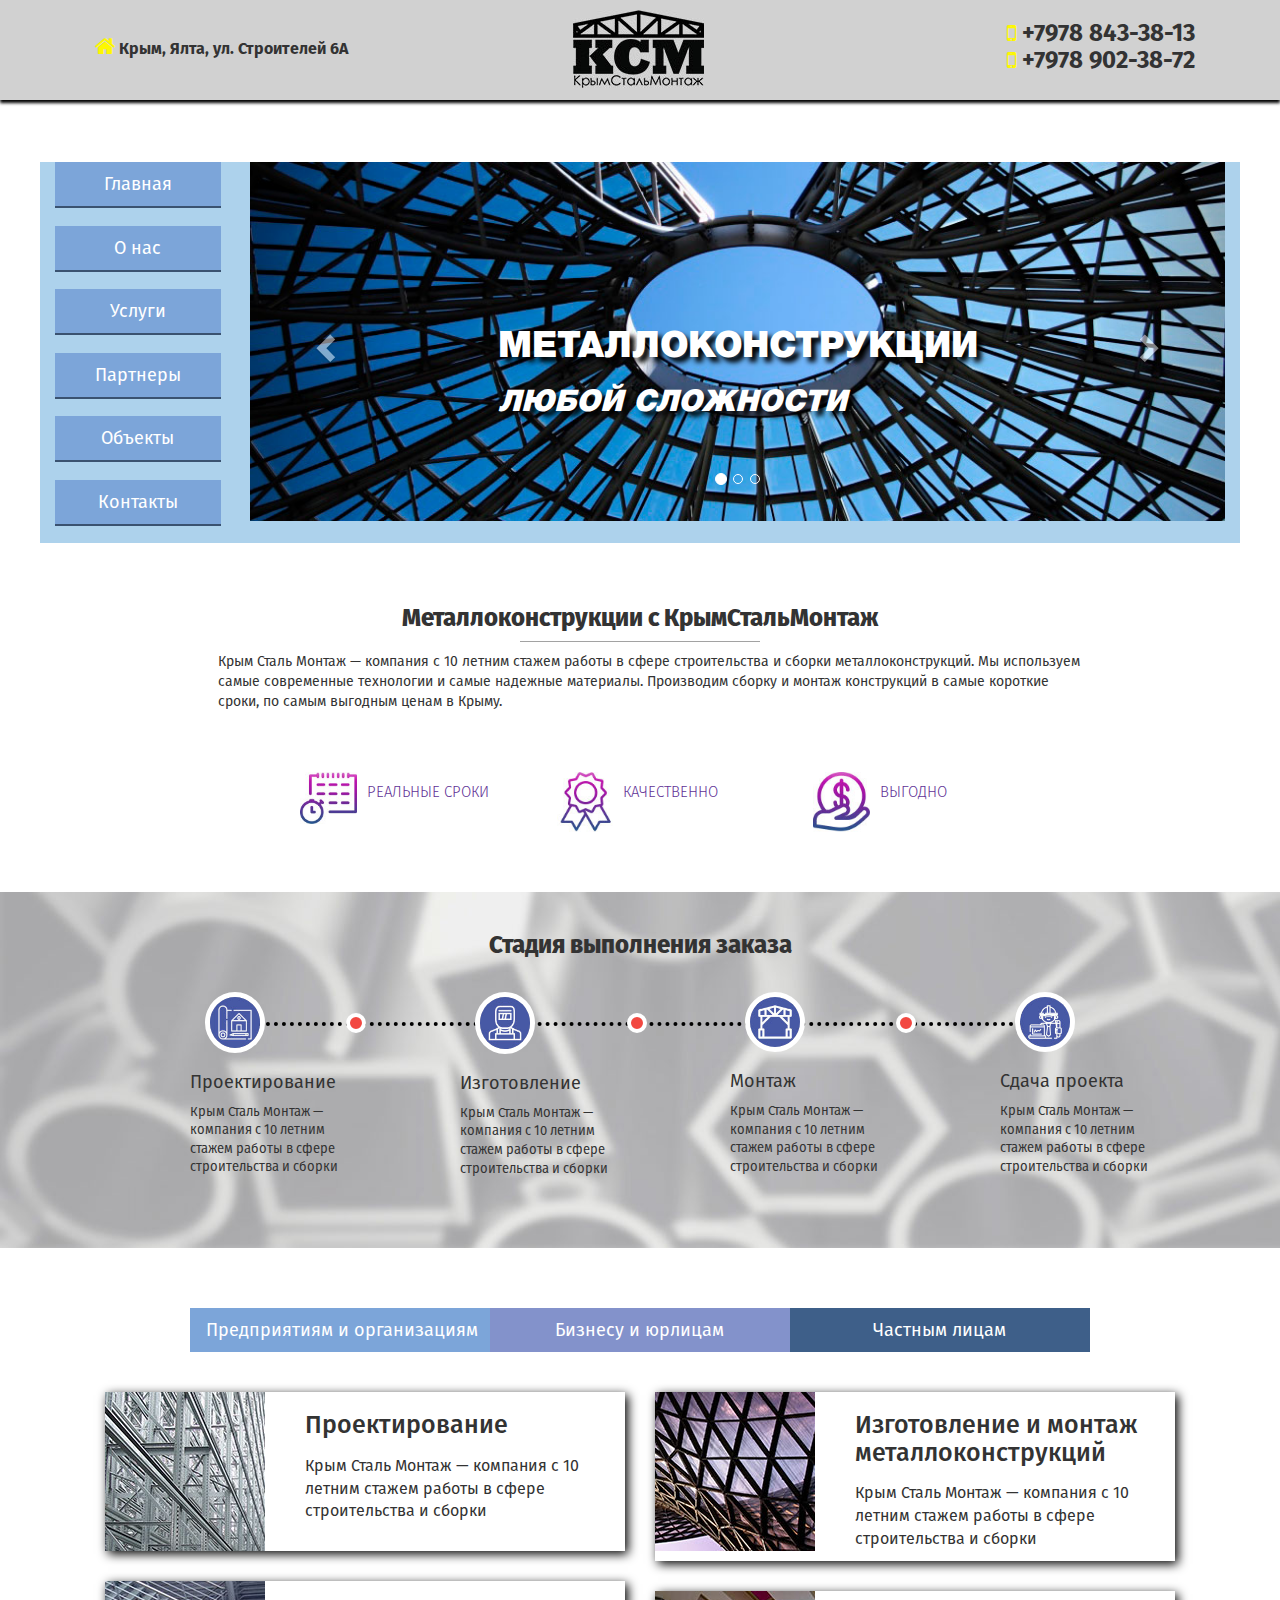
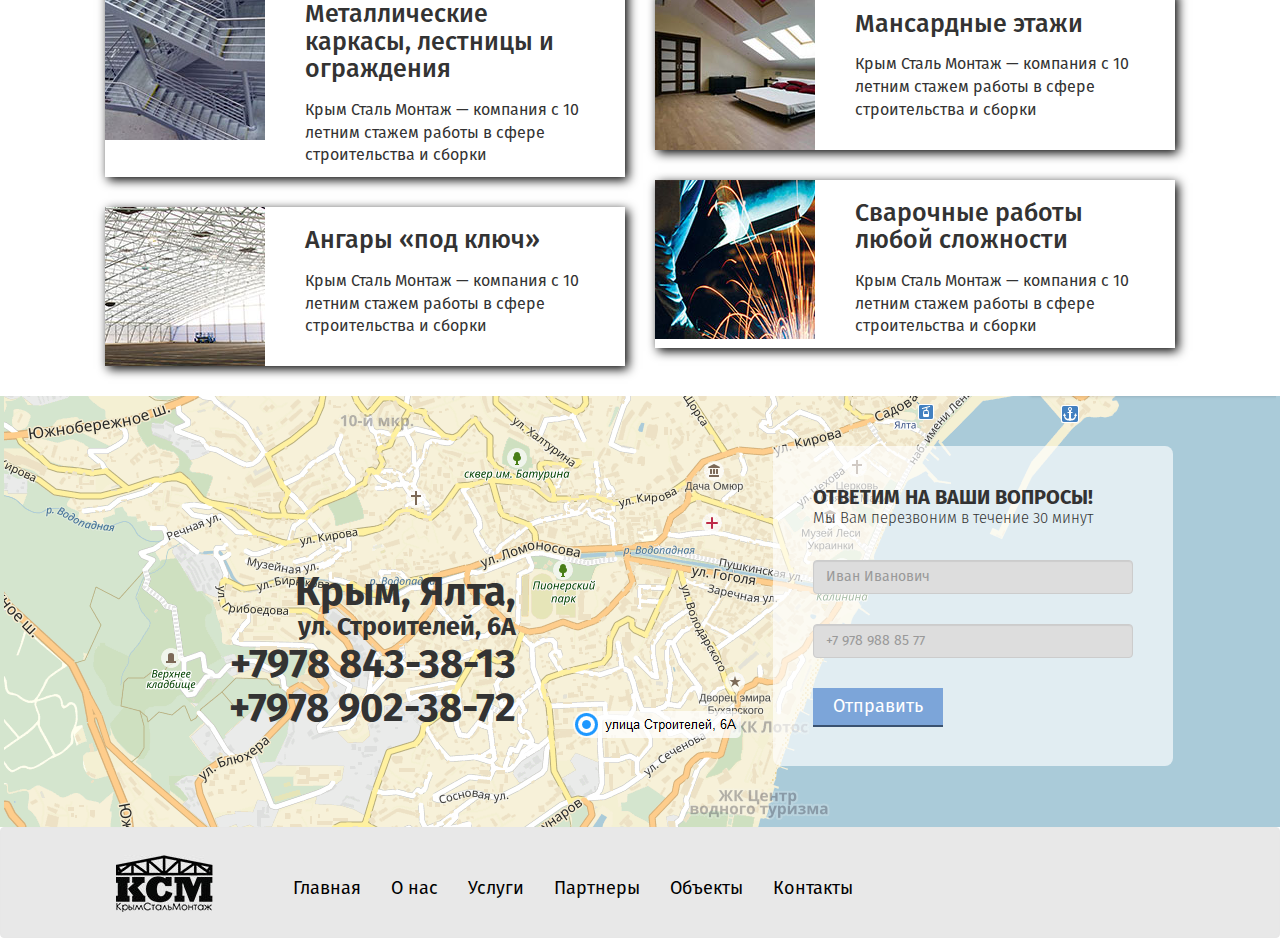
==== commit 10ed59d4: "Уменьшил количество строк в html коде, подправил css файл" ====
--- a/html/index.html
+++ b/html/index.html
@@ -142,7 +142,7 @@
     </content-center>    
     <content-bottom>
         <h3>Стадия выполнения заказа</h3> 
-        <div class="ttt"><hr></div>
+        <div class="line"><hr></div>
         <div class="round-red-1"></div>       
         <div class="round-red-2"></div>       
         <div class="round-red-3"></div>       
@@ -265,27 +265,27 @@
         <div class="container-fluid">
             <div class="row-fluid">
                 <div class="col-xs-12 col-sm-4 col-md-6 col-lg-6 index-contacts-left">
-                    <div class="contacts">
+              
                         <h3>Крым, Ялта,</h3>
                         <h5>ул. Строителей, 6А</h5>
                         <h3>+7978 843-38-13</h3>
                         <h3>+7978 902-38-72</h3>
-                    </div>
+               
                 </div>
                 <div class="col-xs-12 col-sm-8 col-md-6 col-lg-6 index-contacts-right">
-                    <div class="mail">
+                    <form class="mail">
                         <h4>Ответим на ваши вопросы!</h4>
                         <p>Мы Вам перезвоним в течение 30 минут</p>
-                        <form>
+                        
                            <div class="form-group">
                                <input type="text" class="form-control" placeholder="Иван Иванович">
                            </div>
                            <div class="form-group">
                                <input type="tel" class="form-control" placeholder="+7 978 988 85 77">
                             </div>  
-                            <button type="submit" class="btn btn-default">Отправить</button>
+                            <button type="submit" class="btn btn-default btn-frm">Отправить</button>
                         </form>
-                    </div>
+                    
                 </div>
             </div>
         </div>
--- a/html/css/style.css
+++ b/html/css/style.css
@@ -43,6 +43,27 @@
 body{
 	font-family: FiraSans;
 }
+
+/****************** button all pages*****************/
+
+
+button.btn.btn-default{
+    background:#7ca5d9;
+    color:#fff;
+    border-radius: 0;
+    border: none;
+    transition: all .5s;
+}
+
+button.btn.btn-default:hover{
+    background: #4b84cc;
+    text-shadow: 0px 3px 3px black; 
+    color:#fff; 
+}
+
+
+/****************** button all pages*****************/
+
 
 /********************************************  index PAGE  ****************************************************/
 
@@ -222,11 +243,11 @@
 	border: none;
 }
 	
-.ttt{
+.line{
 	position: absolute;
 	top: 130px;
 	width: 66%;
-	margin-left:16%;
+	margin-left:17%;
 	border-top:4px dotted #000;
 }
 
@@ -268,7 +289,8 @@
     border: 5px solid #fff;
     border-radius: 50%;
     width:25%;
-    margin-left:35%;
+    margin: 0 auto;
+    display: block;
 }
 
 .btm-img h4,
@@ -306,7 +328,7 @@
 a.btn.btn-primary.btn-lg.btn-block.media-top-left,
 a.btn.btn-primary.btn-lg.btn-block.media-top-center,
 a.btn.btn-primary.btn-lg.btn-block.media-top-right{
-    border-radius: 0;	
+    border-radius: 0;
 }
 
 a.btn.btn-primary.btn-lg.btn-block.media-top-left{
@@ -340,13 +362,14 @@
 
 h4.media-heading,
 .media-body p{
-    margin-left:30px;	
+    margin:0 30px 10px;
+    	
 }
 
 h4.media-heading {
     font-weight: 500;
     font-size:25px;
-    margin-top:20px;
+    padding:20px 0 5px;
 }
 
 .media-body p{
@@ -356,6 +379,7 @@
 /*** media-center ***/
 
 /*** index-contacts ***/
+
 index-contacts{
     max-width: 1372px;
     margin: 40px auto 0;
@@ -369,13 +393,13 @@
 .index-contacts-left{
     padding-top: 14%;
     padding-right:10%;
+    text-align:right;           
 }
 
 .index-contacts-left h3,
 .index-contacts-left h5{
     font-weight: 700; 
     margin:0;
-    text-align:right;
 }
 
 .index-contacts-left h3{
@@ -386,24 +410,19 @@
     font-size:25px;
 }
 
-.mail{
+form.mail{
     background: rgba(255, 255, 255, 0.65);
     width: 400px;
     height: 320px;
     border-radius: 8px;
     margin: 50px 0 61px 20%;
-}
-
-.mail h4,
-.mail p{
-    padding-left: 36px;	
+    padding: 40px;
 }
 
 .mail h4{
     font-weight: 700; 
     text-transform: uppercase;
     font-size:20px;
-    padding-top:40px;
     margin: 0;
 }
 
@@ -412,20 +431,16 @@
     font-size:15px;
 }
 
-form{
-    padding-left: 30px;
-}
-
 .form-group{
     margin-top:30px;
-    width:340px;
+    width:320px;
 }
 
 .form-control{
     background:#ddd;
 }   
 
-button.btn.btn-default{
+button.btn.btn-default.btn-frm{
     background:#7ca5d9;
     color:#fff;
     margin-top:15px;
@@ -435,10 +450,10 @@
     border: none;
     padding-left:20px;
     padding-right:20px;
-    margin-left:210px;
-}
-
-button.btn.btn-default:hover{
+    margin-right:0;
+}
+
+button.btn.btn-default.btn-frm:hover{
     background: #4b84cc;
     text-shadow: 0px 3px 3px black; 
     color:#fff; 
@@ -512,7 +527,7 @@
     padding-left: 45px;
 }
 	
-.ttt{
+.line{
 	top: 125px;
 	width: 67%;
 	margin-left:15%;
@@ -536,13 +551,13 @@
     left: 71%;  
 }
 
-.mail{
+form.mail{
     margin-left:30px;
 }
 
 h4.media-heading,
 .media-body p{
-    margin-left:10px;
+/*     margin:0 10px 10px; */
 }
 
 index-contacts{
@@ -607,7 +622,7 @@
     padding-left: 10px;
 }
 	
-.ttt{
+.line{
 	top: 125px;
 	width: 68%;
 	margin-left:15%;
@@ -651,7 +666,7 @@
     font-size:20px;
 }
 
-.mail{
+form.mail{
     margin-left:30px;
 }
 
@@ -743,7 +758,7 @@
     padding: 0 10px;    
 }
 
-.ttt,
+.line,
 .round-red-1,
 .round-red-2,
 .round-red-3{
@@ -790,7 +805,7 @@
     text-align:center;
 }
 
-.mail{
+form.mail{
 	margin:0 auto 24px;
 	height:300px;
 }
@@ -835,7 +850,7 @@
 
 h4.media-heading,
 .media-body p{
-    margin-left:1%;
+    margin:0 1%;
 }
 
 h4.media-heading{
@@ -846,29 +861,27 @@
     font-size:14px; 
 }
 
+.index-contacts-left{
+	padding-top:15px;
+}
+
 .index-contacts-right{
 	padding:0;
 }
 
-.mail{
+form.mail{
     width: 290px;
     height: 260px;
-    margin:30px auto 33px;
+    margin:15px auto 33px;
+    padding:20px;    
 }
 
 .mail h4{
-    font-size:18px;
-    padding-top:20px;
+    font-size:17px;
 }
 
 .mail p{
-    font-size:14px;
-}
-
-.mail h4,
-.mail p,
-form{
-    padding-left: 20px;
+    font-size:13px;
 }
 
 .form-group{
@@ -876,14 +889,15 @@
     width:250px;
 }
 
-button.btn.btn-default{
+button.btn.btn-default.btn-frm{
     margin-top:8px;
-    margin-left:0;
-}
-
-button.btn.btn-default,
-button.btn.btn-default:hover{
+    margin-left:130px;
+}
+
+button.btn.btn-default.btn-frm,
+button.btn.btn-default.btn-frm:hover{
     font-size: 16px;
+
 }	
 }
 
@@ -909,6 +923,8 @@
 /********************************************  about PAGE  ****************************************************/
 
 /*****  header-top-about  ****/
+
+/*
 
 header-top-about{
 	background-image:url(../img/welding-II.png);
@@ -942,6 +958,9 @@
 .header-top-about-center h2{
 	padding-bottom:130px;
 }
+
+*/
+
 /*****  header-top-about  ****/
 
 /*****  strip  ****/
@@ -950,7 +969,7 @@
 	background: #526ea1;
 	max-width: 1372px;
 	display:block;
-	margin: 0 auto;
+	margin: 60px auto 0;
 }
 
 .strip-center{
@@ -1126,7 +1145,7 @@
 /* Large Devices, Wide Screens */
 @media only screen and ( min-width: 992px) and (max-width:1200px){
 
-header-top-about div.container-fluid,
+/* header-top-about div.container-fluid, */
 content-bottom-about div.container-fluid{
 	padding: 0;
 }
@@ -1135,7 +1154,7 @@
 /* Medium Devices, Desktops */
 @media only screen and (min-width: 768px) and (max-width: 991px) {
 
-header-top-about div.container-fluid,
+/* header-top-about div.container-fluid, */
 content-bottom-about div.container-fluid{
 	padding: 0;
 }
@@ -1175,7 +1194,7 @@
 /* Small Devices, Tablets */
 @media only screen and (max-width: 767px) {
 
-header-top-about div.container-fluid,
+/* header-top-about div.container-fluid, */
 content-bottom-about div.container-fluid{
 	padding: 0;
 }
@@ -1185,6 +1204,8 @@
 	padding-right:20px;
 }
 
+/*
+
 .header-top-about-center h1{
     padding-top:80px;
 }
@@ -1192,6 +1213,8 @@
 .header-top-about-border{
 	margin: 0 50px;
 }
+
+*/
 
 .strip-center{
 	font-size:18px;
@@ -1273,6 +1296,8 @@
 /* Extra small Devices, Phones */
 @media only screen and (max-width: 499px) {
 
+/*
+
 .header-top-about-center h1{
 	padding-top:40px
 }
@@ -1282,6 +1307,8 @@
 	margin-top:10px;
 	padding-bottom:90px;
 }
+
+*/
 
 .content-bottom-about-center h2{
     margin:15px 0;
@@ -1357,14 +1384,14 @@
 /*********  content-contact  ********/
 
 content-contact{
-    max-width: 850px;
+    max-width: 780px;
     margin: 0 auto;
-    display: block;    
+    display: block;  
 }
 
 .mail-big{
     text-align:center;
-    padding-bottom:66px;    
+    padding-bottom:66px;        
 }
 
 .mail-big h4{
@@ -1382,14 +1409,14 @@
 }
 
 .mail-big .text{
-	width:725px;
+	width:720px;
 	height:40px;
 	margin-top:60px;
 } 
 
 .mail-big .email,
 .mail-big .tel{
-	width:325px;
+	width:330px;
 	height:40px;
 	margin-top:30px;
 } 
@@ -1400,12 +1427,11 @@
 
 .mail-big .tel{
 	float:right;
-	margin-right:35px;
 	margin-bottom:30px;
 }
 
 textarea.form-control{
-    width:725px;
+    width:720px;
 	height:190px;
 	color:#929292;	
 }
@@ -1417,12 +1443,18 @@
 	margin-top:20px;
 }
 
-button.btn.btn-default{
+button.btn.btn-default.btm-bg-frm{
     margin-top:30px;
     float:right;
-    margin-right:35px;
-}
+    font-size: 16px;
+    box-shadow: 0 2px 0px #3a5270;
+    padding-left:20px;
+    padding-right:20px;
+
+}
+
 /*********  content-contact  ********/
+
 
 /* Large Devices, Wide Screens */
 @media only screen and ( min-width: 992px) and (max-width:1200px){
@@ -1455,7 +1487,7 @@
 
 .mail-big .text,
 textarea.form-control{
-	width:530px;
+	width:100%;
 } 
 
 .mail-big .text{
@@ -1464,13 +1496,9 @@
 
 .mail-big .email,
 .mail-big .tel{
-	width:250px;
+	width:260px;
 } 
 
-.mail-big .tel,
-button.btn.btn-default{
-	margin-right:30px;
-}
 }
 
 /* Small Devices, Tablets */
@@ -1489,22 +1517,19 @@
 }
 
 .mail-big{
-	padding: 0 0 35px;
+	padding: 0 auto;
+	padding-bottom:40px;	
 }
 
 content-contact{
-    max-width: 470px;  
-}
-
-.mail-big form{
-    padding-right:30px;
+    max-width: 450px;  
 }
 
 .mail-big .text,
 textarea.form-control,
 .mail-big .email,
 .mail-big .tel{
-	width:350px;
+	width:100%;
 } 
 
 .mail-big .text{
@@ -1552,8 +1577,7 @@
 textarea.form-control,
 .mail-big .email,
 .mail-big .tel{
-	width:220px;
-	margin-right:0px;
+	width:100%;
 } 
 
 textarea.form-control{
@@ -1564,28 +1588,165 @@
 	margin-top:30px;
 }  
 
-button.btn.btn-default{
+button.btn.btn-default.btm-bg-frm{
 	margin:0;
 }
 
 .checkbox,
-button.btn.btn-default{
+button.btn.btn-default.btm-bg-frm{
 	float:none;
 }
+
 }
 
 /********************************************  contact PAGE  ****************************************************/
 
 
 
-
-
-
-
-
-
-
-
+/********************************************* objects PAGE  ***************************************************/
+
+media-objects{
+    max-width: 1200px;
+    min-width: 320px;
+    margin: 40px auto 0;
+    display: block;
+	text-align:center;	  
+}
+
+.btn.btn-default.btn-obj,
+media-objects img{
+    width:100% 
+}
+
+.btn.btn-default.btn-obj{
+	float:none;
+	margin:0 0 40px 0;
+    box-shadow: 0 3px 2px #000;  	
+	text-transform:uppercase;	
+	font-weight: 500;
+	font-size:18px;
+    height:60px;      
+}
+
+
+/* Medium Devices, Desktops */
+@media only screen and (min-width: 768px) and (max-width: 991px) {
+
+.btn.btn-default.btn-obj{
+    height:50px;      
+}
+
+}
+
+/* Medium Devices, Desktops */
+@media only screen and (max-width: 767px) {
+
+.btn.btn-default.btn-obj,
+media-objects img{
+    width:60%; 
+}
+
+.btn.btn-default.btn-obj{
+    height:50px;        
+}
+
+}
+
+/* Medium Devices, Desktops */
+@media only screen and (max-width: 499px) {
+
+media-objects{
+    margin-top: 20px;  
+}
+
+.btn.btn-default.btn-obj,
+media-objects img{
+    width:90%; 
+}
+
+.btn.btn-default.btn-obj{
+    height:40px;
+    margin-bottom:15px; 
+    font-size:15px;       
+}
+
+}
+
+/********************************************* objects PAGE  ***************************************************/
+
+/********************************************* partners PAGE  ***************************************************/
+
+logo-partners{
+    max-width: 1200px;
+    min-width: 320px;
+    margin: 60px auto 0;
+    display: block;
+	text-align:center;    
+}
+ 
+.first{
+	min-height:250px;
+}
+
+.second{
+	min-height:160px;
+}
+ 
+.third{
+	min-height:285px;
+}
+
+index-contacts.contacts-partners{
+	margin-top:40px;
+}
+
+/* Medium Devices, Desktops */
+@media only screen and (min-width: 768px) and (max-width: 991px) {
+
+.first{
+	min-height:200px;
+}
+
+.second{
+	min-height:125px;
+}
+
+.third{
+	min-height:215px;
+}
+
+}
+
+/* Small Devices, Tablets */
+@media only screen and (max-width: 767px) {
+
+.first,
+.second,
+.third{
+	min-height:0;
+}
+
+logo-partners img{
+    padding:10px 0;
+    width:50%;
+}
+
+}
+
+/* Extra small Devices, Phones */
+@media only screen and (max-width: 499px) {
+
+logo-partners{
+    margin: 10px auto 0;  
+}
+
+index-contacts.contacts-partners{
+	margin-top:0;
+}
+
+}
+
+/********************************************* partners PAGE  ***********8******************************************/
 
 /********************************************  service PAGE  ****************************************************/
 
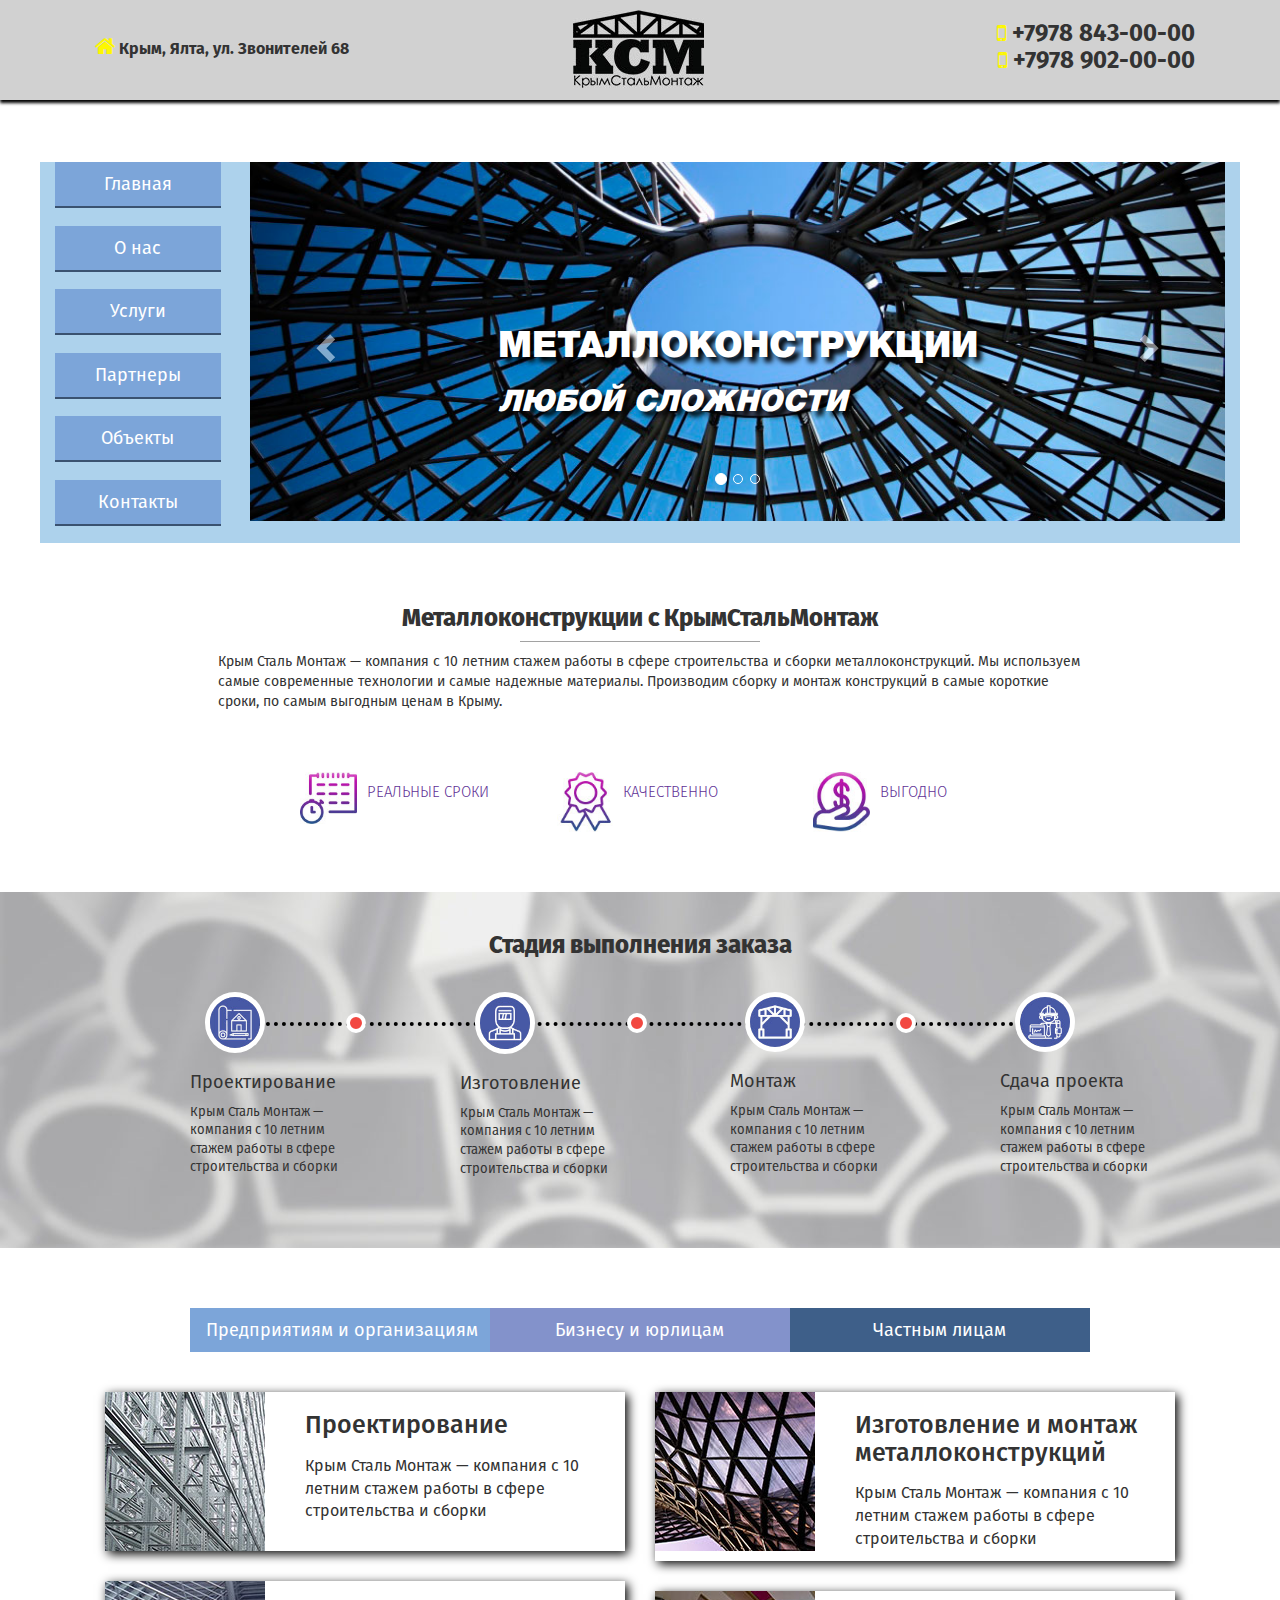
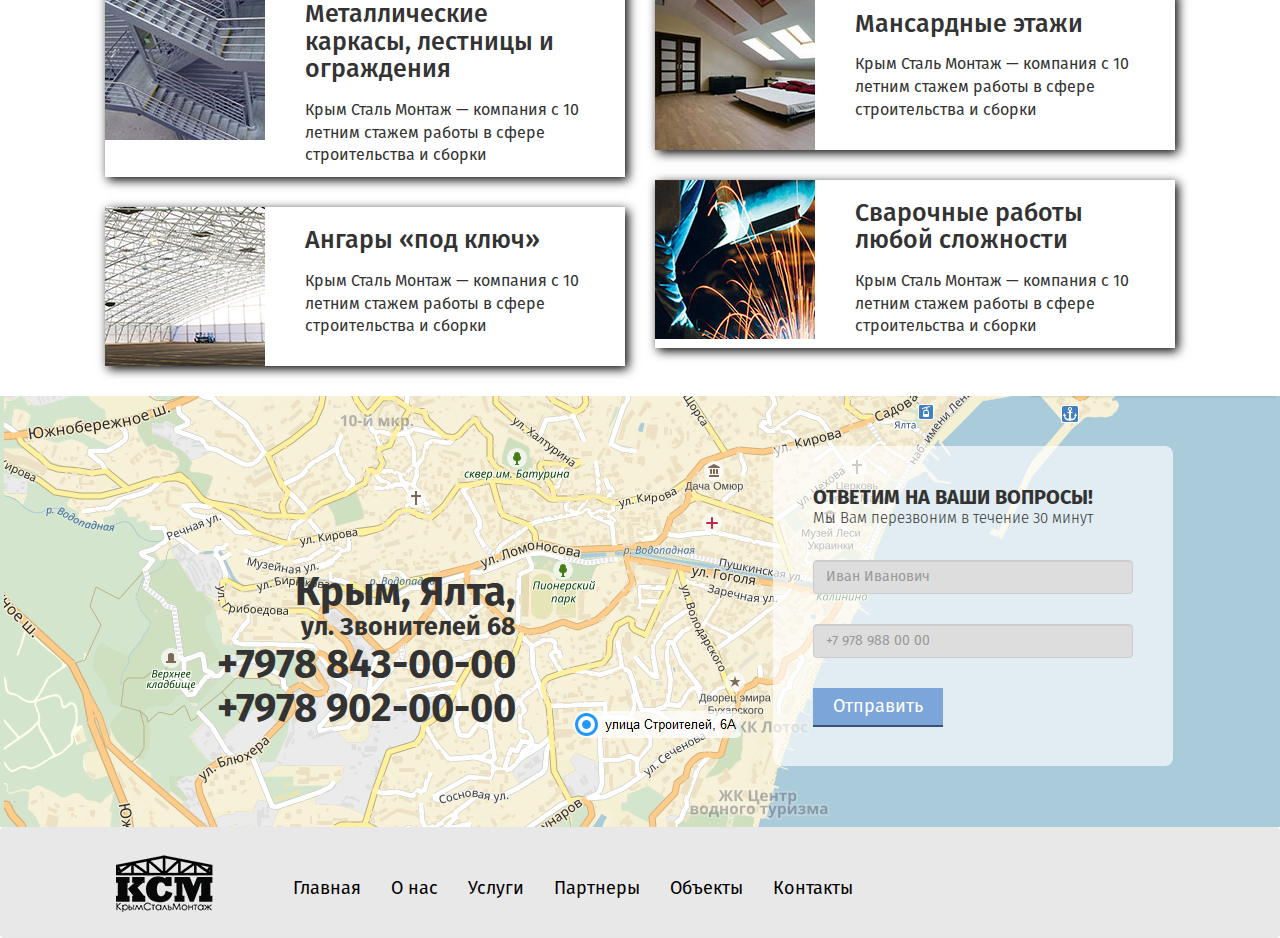
==== commit cc64bb7c: "Сайт металлобазы на wordpress" ====
--- a/html/index.html
+++ b/html/index.html
@@ -27,19 +27,19 @@
             <a href="index.html"><img src="img/header-logo.jpg" alt="logo"></a>
         </div>
         <div class="block header-left">
-            <i class="fa fa-home" aria-hidden="true"></i> Крым, Ялта, ул. Строителей 6А
+            <i class="fa fa-home" aria-hidden="true"></i> Крым, Ялта, ул. Звонителей 68
         </div>
         <div class="block header-center">
             <a href="index.html"><img src="img/header-logo.jpg" alt="logo"></a>
         </div>
         <div class="block header-right">
-            <i class="fa fa-mobile" aria-hidden="true"></i> +7978 843-38-13<br>
-            <i class="fa fa-mobile" aria-hidden="true"></i> +7978 902-38-72
+            <i class="fa fa-mobile" aria-hidden="true"></i> +7978 843-00-00<br>
+            <i class="fa fa-mobile" aria-hidden="true"></i> +7978 902-00-00
         </div>
         <div class="header-right-hidden">
-            <i class="fa fa-home" aria-hidden="true"></i> Крым, Ялта,<br>ул. Строителей 6А<br>
-            <i class="fa fa-mobile" aria-hidden="true"></i> +7978 843-38-13<br>
-            <i class="fa fa-mobile" aria-hidden="true"></i> +7978 902-38-72
+            <i class="fa fa-home" aria-hidden="true"></i> Крым, Ялта,<br>ул. Звонителей 68<br>
+            <i class="fa fa-mobile" aria-hidden="true"></i> +7978 843-00-00<br>
+            <i class="fa fa-mobile" aria-hidden="true"></i> +7978 902-00-00
         </div>       
      </header>
     
@@ -267,9 +267,9 @@
                 <div class="col-xs-12 col-sm-4 col-md-6 col-lg-6 index-contacts-left">
               
                         <h3>Крым, Ялта,</h3>
-                        <h5>ул. Строителей, 6А</h5>
-                        <h3>+7978 843-38-13</h3>
-                        <h3>+7978 902-38-72</h3>
+                        <h5>ул. Звонителей 68</h5>
+                        <h3>+7978 843-00-00</h3>
+                        <h3>+7978 902-00-00</h3>
                
                 </div>
                 <div class="col-xs-12 col-sm-8 col-md-6 col-lg-6 index-contacts-right">
@@ -281,7 +281,7 @@
                                <input type="text" class="form-control" placeholder="Иван Иванович">
                            </div>
                            <div class="form-group">
-                               <input type="tel" class="form-control" placeholder="+7 978 988 85 77">
+                               <input type="tel" class="form-control" placeholder="+7 978 988 00 00">
                             </div>  
                             <button type="submit" class="btn btn-default btn-frm">Отправить</button>
                         </form>
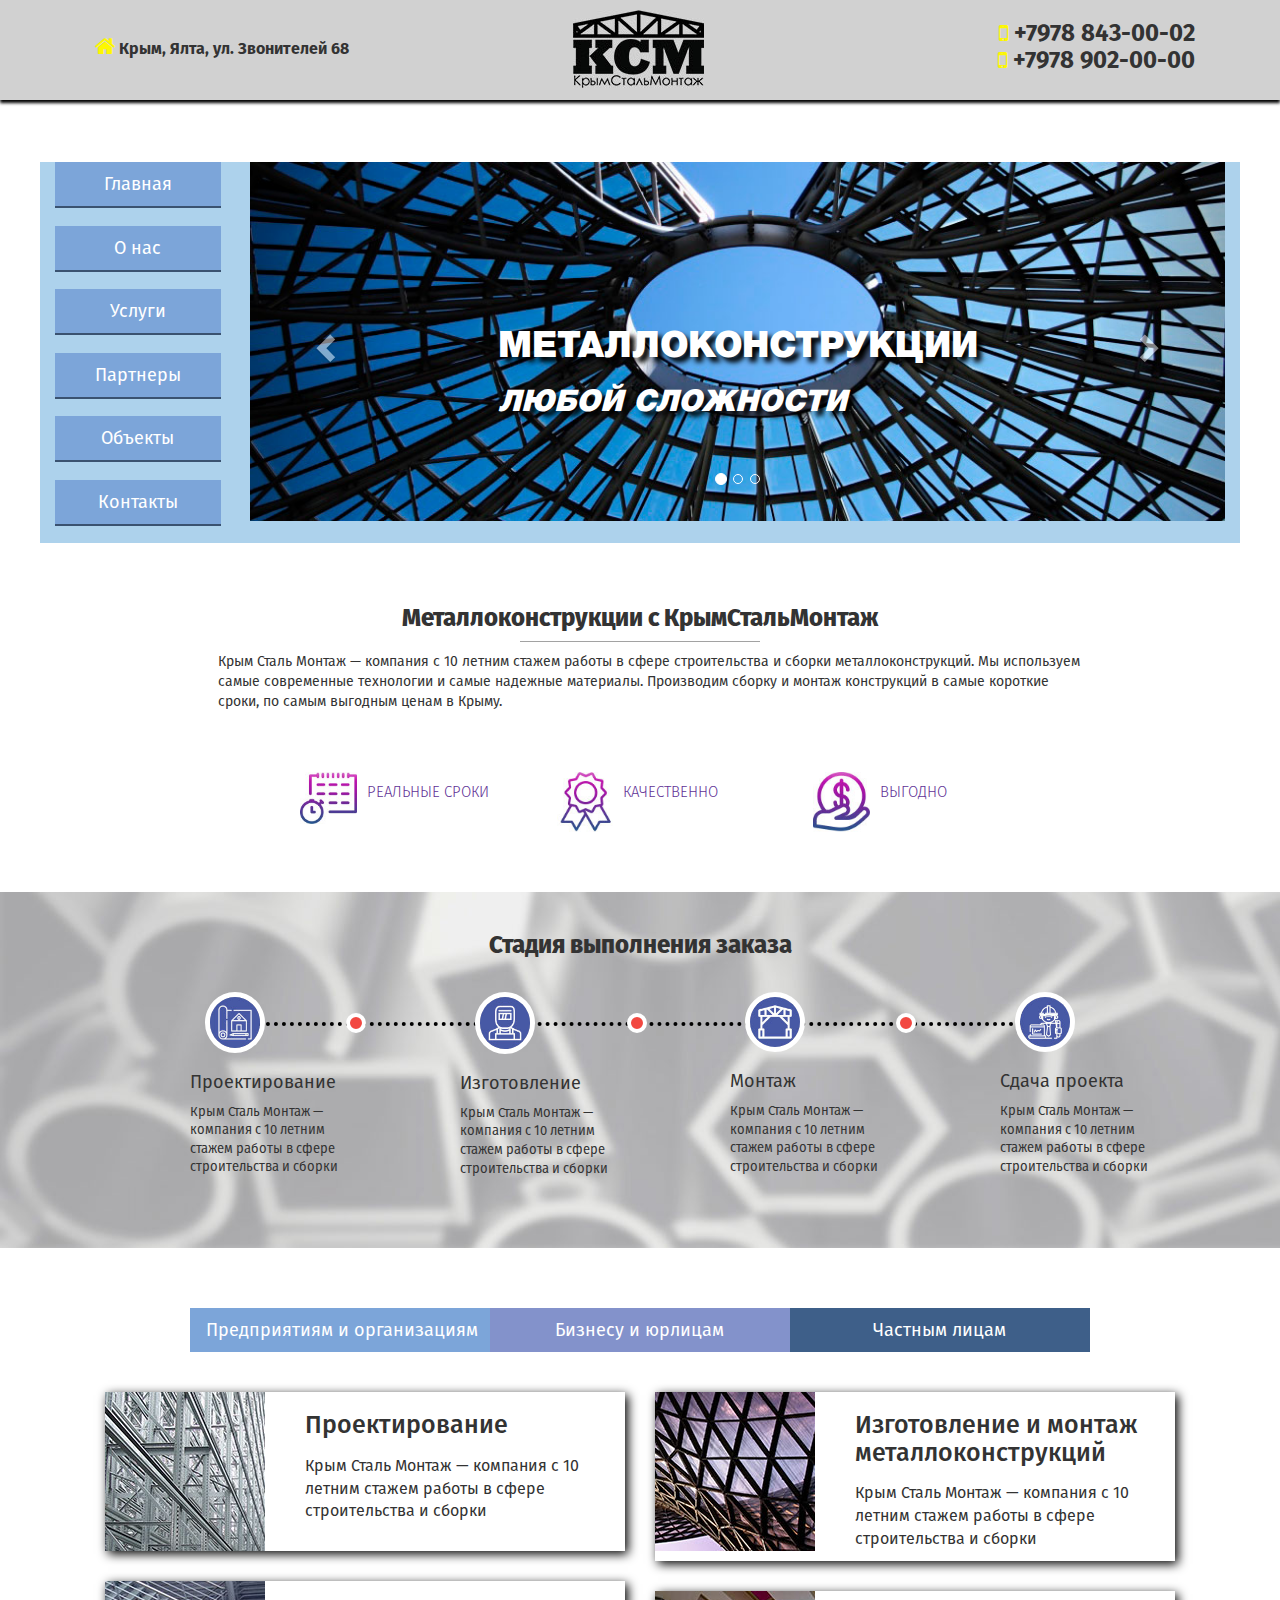
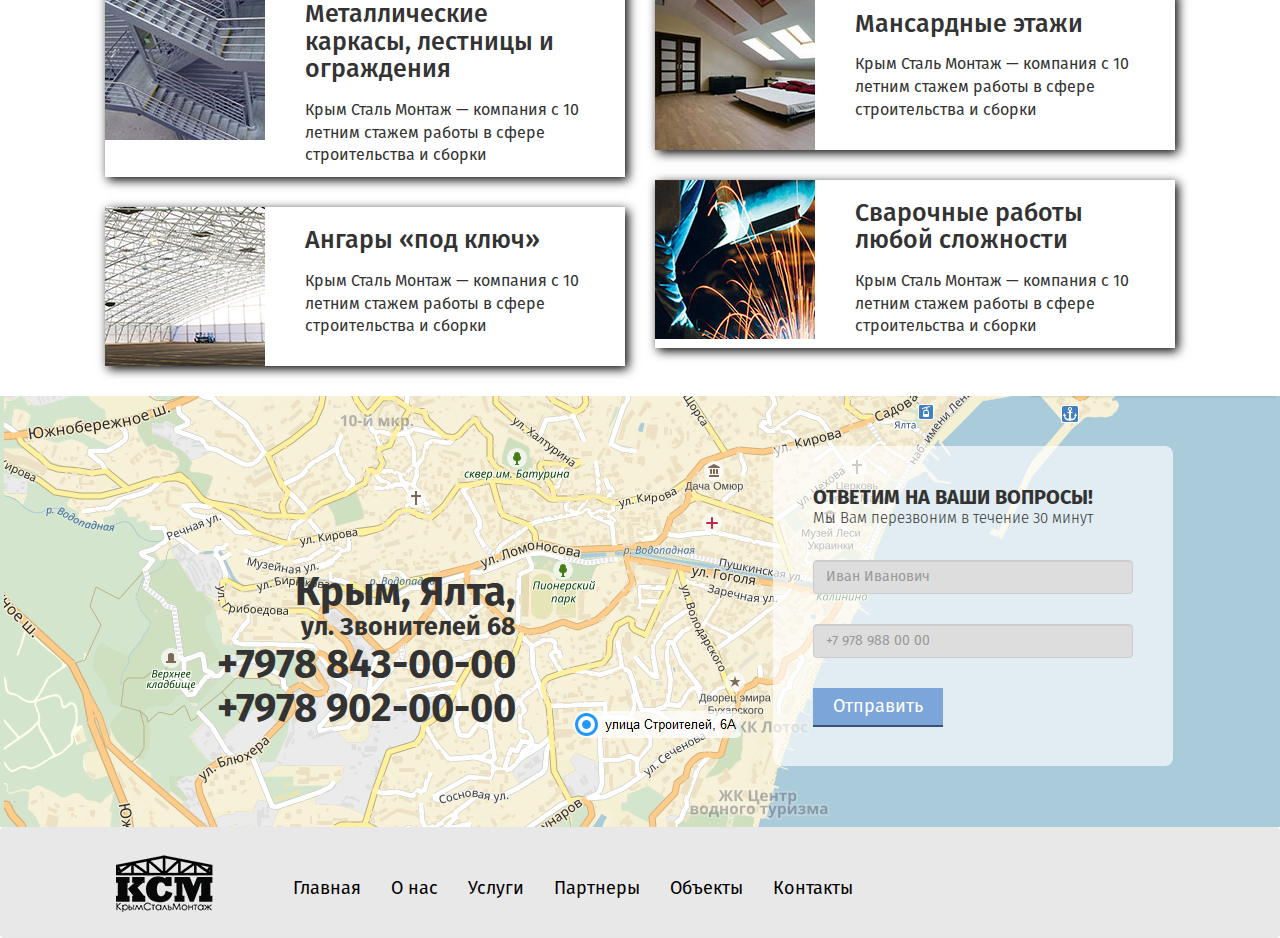
==== commit 2577e1b4: "Сайт металлобазы на wordpress" ====
--- a/html/index.html
+++ b/html/index.html
@@ -33,7 +33,7 @@
             <a href="index.html"><img src="img/header-logo.jpg" alt="logo"></a>
         </div>
         <div class="block header-right">
-            <i class="fa fa-mobile" aria-hidden="true"></i> +7978 843-00-00<br>
+            <i class="fa fa-mobile" aria-hidden="true"></i> +7978 843-00-02<br>
             <i class="fa fa-mobile" aria-hidden="true"></i> +7978 902-00-00
         </div>
         <div class="header-right-hidden">
